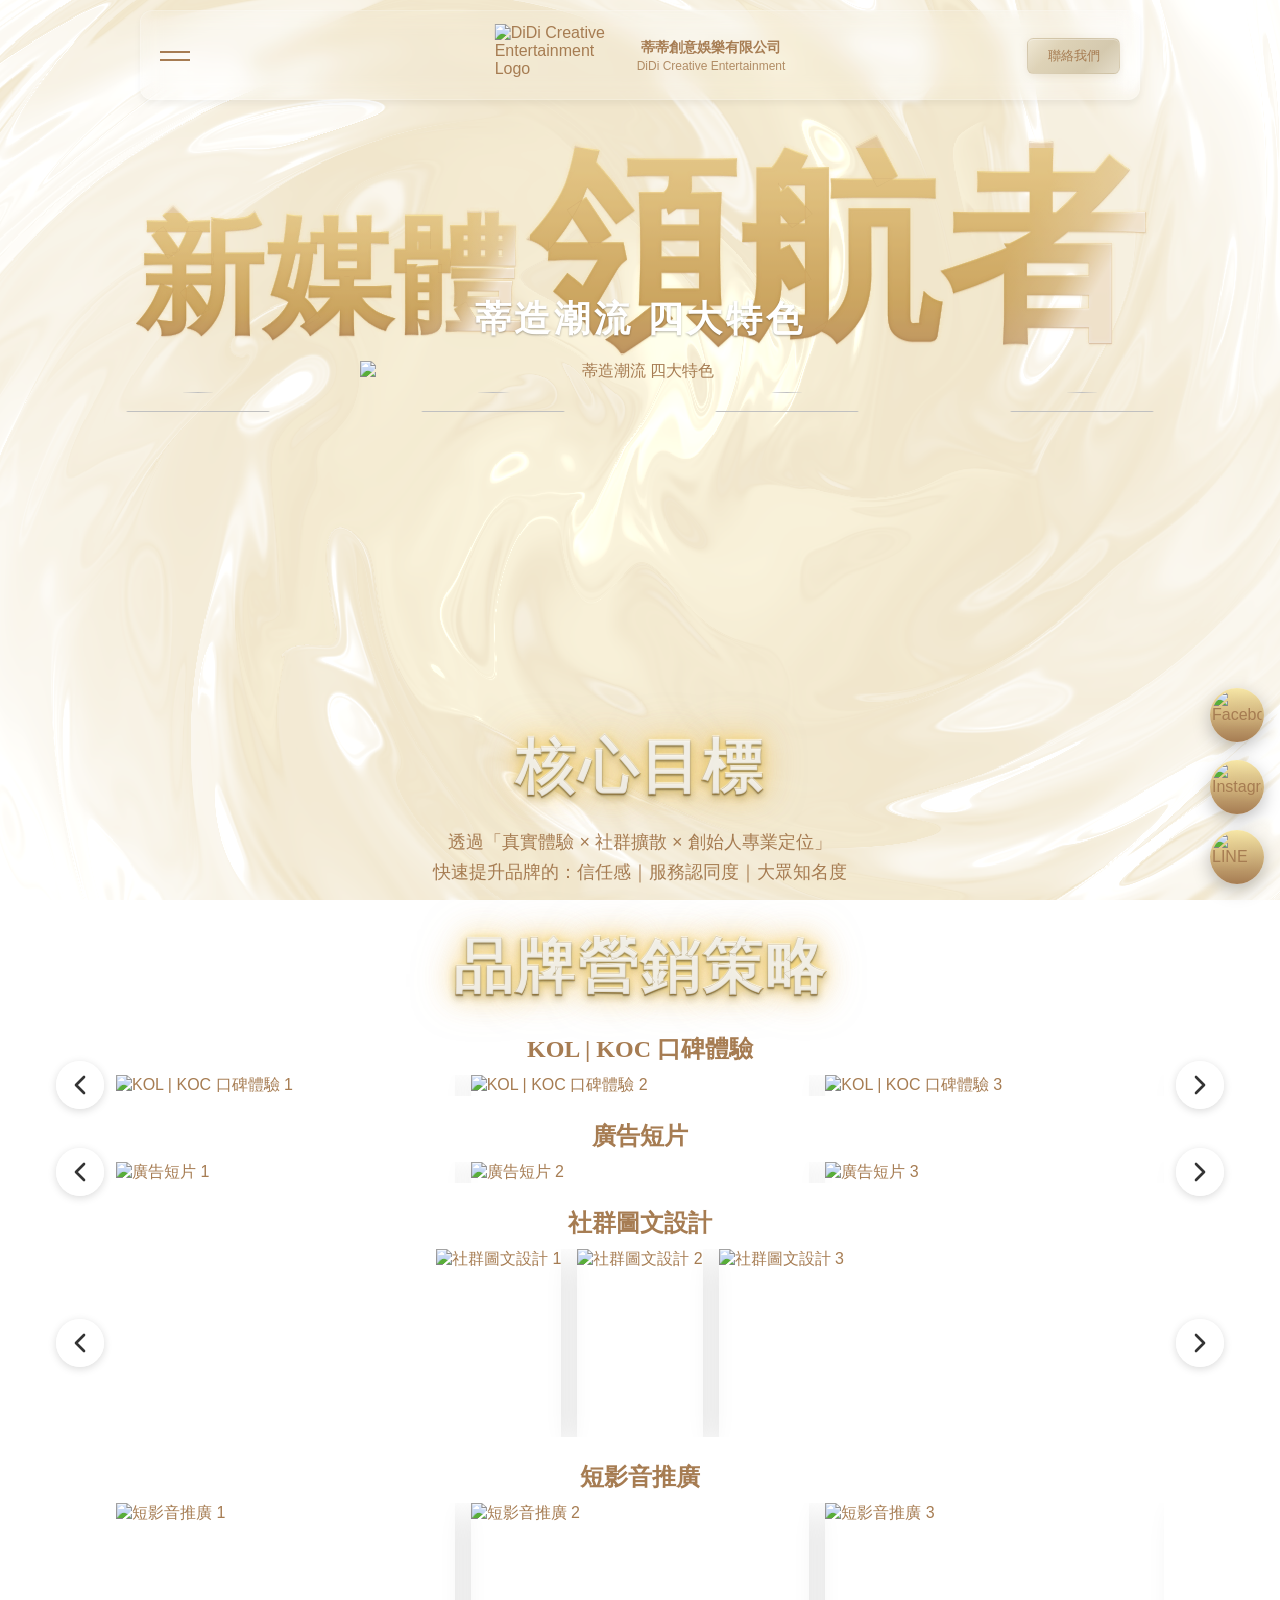
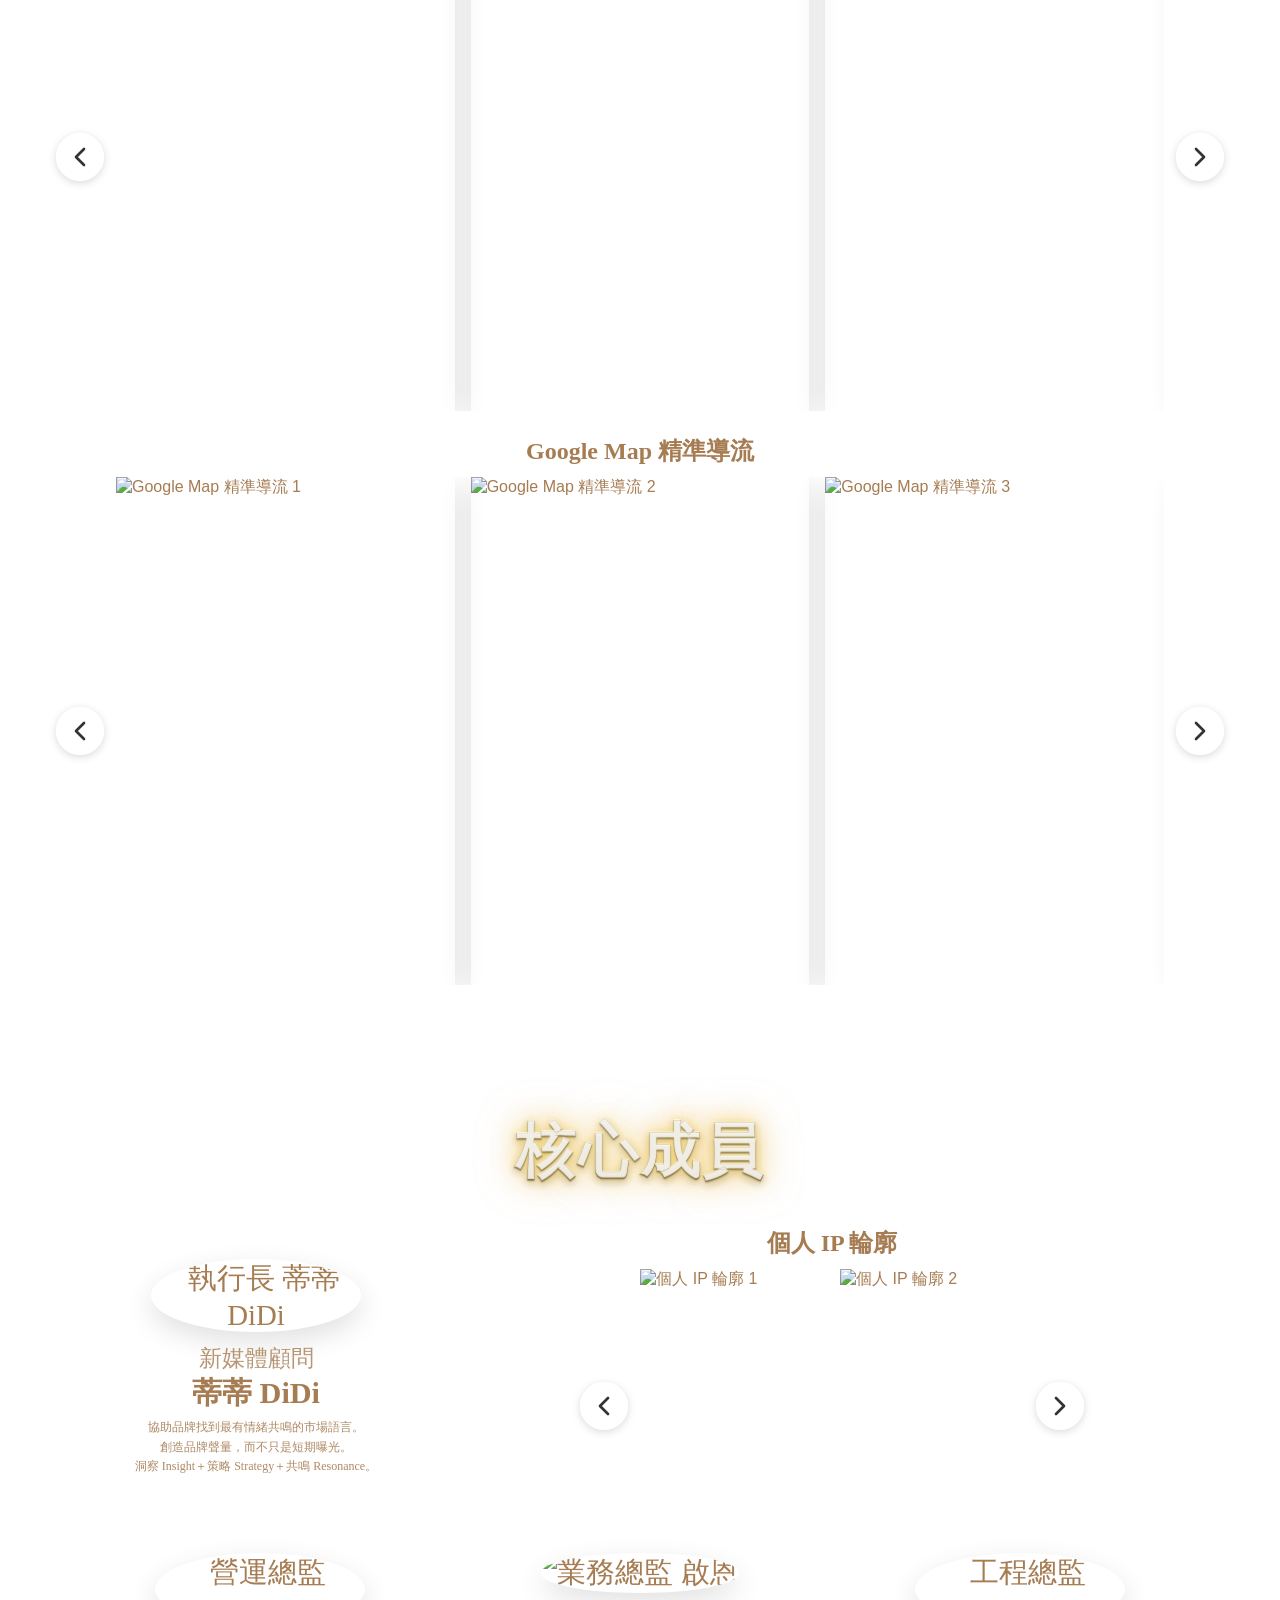
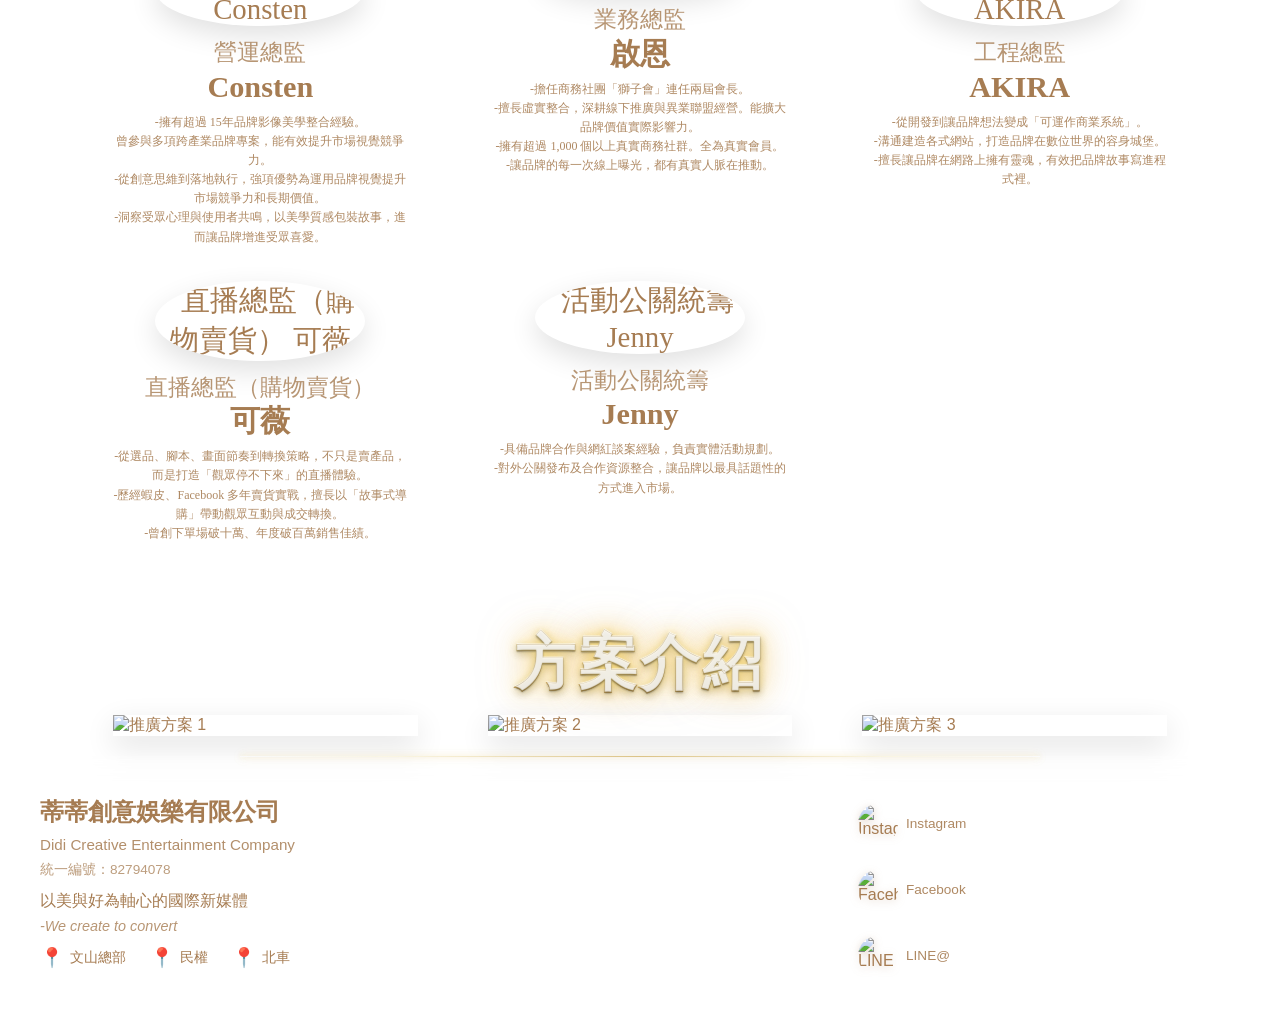
==== index.html @ 4ef6c632 "Add files via upload" ====
<!DOCTYPE html>
<html lang="zh-Hant">
<head>
    <meta charset="utf-8" />
    <meta name="viewport" content="width=device-width, initial-scale=1" />
    <title>DiDi Creative Entertainment</title>
    <meta name="description" content="新媒體領航者｜真實體驗 × 社群擴散 × 創始人專業定位。快速提升品牌信任感、服務認同度、大眾知名度。">
    <link rel="icon" href="assets/images/logo.png">
    <link rel="stylesheet" href="css/style.css" />
    <!-- GSAP 動畫庫 -->
    <script src="https://cdnjs.cloudflare.com/ajax/libs/gsap/3.12.5/gsap.min.js"></script>
    <!-- OGL WebGL 庫 (打包版本 - 適合正式伺服器部署) -->
    <script src="js/lib/ogl/OGL-bundle.js"></script>
</head>
<body id="top">

    <!-- =========================
         Balatro 背景（WebGL）
    ========================== -->
    <div class="balatro-container" aria-hidden="true"></div>

    <!-- =========================
         CardNav 導覽列（新設計）
    ========================== -->
    <div class="card-nav-container">
        <nav id="cardNav" class="card-nav">
            <div class="card-nav-top">
                <div class="hamburger-menu" role="button" aria-label="開啟選單" tabindex="0">
                    <div class="hamburger-line"></div>
                    <div class="hamburger-line"></div>
                </div>

                <div class="logo-container">
                    <a href="#top" aria-label="首頁" class="logo-link">
                        <img src="assets/images/logo.png" alt="DiDi Creative Entertainment Logo" class="logo" />
                        <div class="brand-lines">
                            <span class="brand-zh">蒂蒂創意娛樂有限公司</span>
                            <span class="brand-en">DiDi Creative Entertainment</span>
                        </div>
                    </a>
                </div>

                <a href="https://lin.ee/vDsPj4P" target="_blank" rel="noopener" class="card-nav-cta-button">
                    聯絡我們
                </a>
            </div>

            <div class="menu-wrap">
                <nav class="menu flowing-menu" aria-hidden="true">
                    <div class="menu__item" data-menu-item>
                        <a class="menu__item-link" href="#brand-strategy" data-menu-link data-menu-text="品牌營銷策略" data-menu-image="assets/images/kol-001-t.png">品牌營銷策略</a>
                        <div class="marquee" data-marquee>
                            <div class="marquee__inner-wrap" data-marquee-inner>
                                <div class="marquee__inner" aria-hidden="true"></div>
                            </div>
                        </div>
                    </div>
                    <div class="menu__item" data-menu-item>
                        <a class="menu__item-link" href="#team" data-menu-link data-menu-text="核心成員" data-menu-image="assets/images/ceo.png">核心成員</a>
                        <div class="marquee" data-marquee>
                            <div class="marquee__inner-wrap" data-marquee-inner>
                                <div class="marquee__inner" aria-hidden="true"></div>
                            </div>
                        </div>
                    </div>
                    <div class="menu__item" data-menu-item>
                        <a class="menu__item-link" href="#plans" data-menu-link data-menu-text="推廣方案" data-menu-image="assets/images/p1.png">推廣方案</a>
                        <div class="marquee" data-marquee>
                            <div class="marquee__inner-wrap" data-marquee-inner>
                                <div class="marquee__inner" aria-hidden="true"></div>
                            </div>
                        </div>
                    </div>
                </nav>
            </div>
        </nav>
    </div>

    <!-- 保留舊的 header 結構作為後備（隱藏） -->
    <header class="site-header" style="display: none;">
        <div class="nav-inner">
            <a class="brand" href="#top" aria-label="首頁">
                <img class="logo" src="assets/images/logo.png" alt="logo">
                <div class="brand-lines">
                    <span class="brand-zh">蒂蒂創意娛樂有限公司</span>
                    <span class="brand-en">DiDi Creative Entertainment</span>
                </div>
            </a>
        </div>
    </header>

    <main>
        <!-- =========================
             HERO 區（主標＋徽章＋泡泡）
        ========================== -->
        <section class="hero reveal">
            <h1 class="title">
                <span class="small shiny-text" data-text="新媒體">新媒體</span>
                <span class="big shiny-text" data-text="領航者">領航者</span>
            </h1>

            <div class="emblem">
                <img src="assets/images/icon-02.png" alt="蒂造潮流 四大特色" />
                <p class="emblem-text">蒂造潮流 四大特色</p>
            </div>

            <div class="bubbles" aria-hidden="true">
                <img src="assets/images/b1.png" alt="" class="bubble" />
                <img src="assets/images/b2.png" alt="" class="bubble" />
                <img src="assets/images/b3.png" alt="" class="bubble" />
                <img src="assets/images/b4.png" alt="" class="bubble" />
            </div>
        </section>

        <!-- =========================
             核心目標 + 執行案例
        ========================== -->
        <section id="goals" class="goals reveal">
            <h2 class="midtitle">核心目標</h2>
            <p class="lead">
                透過「真實體驗 × 社群擴散 × 創始人專業定位」<br>
                快速提升品牌的：信任感｜服務認同度｜大眾知名度
            </p>

            <h2 class="midtitle" id="brand-strategy">品牌營銷策略</h2>

            <section id="case-kol" class="case-block reveal">
                <h3 class="casetitle">KOL | KOC 口碑體驗</h3>
                <div class="carousel" data-cols-desktop="3" data-cols-mobile="2">
                    <button class="carousel-btn carousel-btn-prev" aria-label="上一張">
                        <svg width="24" height="24" viewBox="0 0 24 24" fill="none" xmlns="http://www.w3.org/2000/svg">
                            <path d="M15 18L9 12L15 6" stroke="currentColor" stroke-width="2" stroke-linecap="round" stroke-linejoin="round"/>
                        </svg>
                    </button>
                    <div class="track">
                        <a href="assets/images/kol-001-o.png" class="item" data-lightbox><img src="assets/images/kol-001-t.png" alt="KOL | KOC 口碑體驗 1" /></a>
                        <a href="assets/images/kol-002-o.png" class="item" data-lightbox><img src="assets/images/kol-002-t.png" alt="KOL | KOC 口碑體驗 2" /></a>
                        <a href="assets/images/kol-003-o.png" class="item" data-lightbox><img src="assets/images/kol-003-t.png" alt="KOL | KOC 口碑體驗 3" /></a>
                        <a href="assets/images/kol-004-o.png" class="item" data-lightbox><img src="assets/images/kol-004-t.png" alt="KOL | KOC 口碑體驗 4" /></a>
                    </div>
                    <button class="carousel-btn carousel-btn-next" aria-label="下一張">
                        <svg width="24" height="24" viewBox="0 0 24 24" fill="none" xmlns="http://www.w3.org/2000/svg">
                            <path d="M9 18L15 12L9 6" stroke="currentColor" stroke-width="2" stroke-linecap="round" stroke-linejoin="round"/>
                        </svg>
                    </button>
                </div>
            </section>

            <section id="case-film" class="case-block reveal">
                <h3 class="casetitle">廣告短片</h3>
                <div class="carousel" data-cols-desktop="3" data-cols-mobile="2">
                    <button class="carousel-btn carousel-btn-prev" aria-label="上一張">
                        <svg width="24" height="24" viewBox="0 0 24 24" fill="none" xmlns="http://www.w3.org/2000/svg">
                            <path d="M15 18L9 12L15 6" stroke="currentColor" stroke-width="2" stroke-linecap="round" stroke-linejoin="round"/>
                        </svg>
                    </button>
                    <div class="track">
                        <a href="assets/images/film-001-o.png" class="item" data-lightbox><img src="assets/images/film-001-t.png" alt="廣告短片 1" /></a>
                        <a href="assets/images/film-002-o.png" class="item" data-lightbox><img src="assets/images/film-002-t.png" alt="廣告短片 2" /></a>
                        <a href="assets/images/film-003-o.png" class="item" data-lightbox><img src="assets/images/film-003-t.png" alt="廣告短片 3" /></a>
                        <a href="assets/images/film-004-o.png" class="item" data-lightbox><img src="assets/images/film-004-t.png" alt="廣告短片 4" /></a>
                        <a href="assets/images/film-005-o.png" class="item" data-lightbox><img src="assets/images/film-005-t.png" alt="廣告短片 5" /></a>
                        <a href="assets/images/film-006-o.png" class="item" data-lightbox><img src="assets/images/film-006-t.png" alt="廣告短片 6" /></a>
                    </div>
                    <button class="carousel-btn carousel-btn-next" aria-label="下一張">
                        <svg width="24" height="24" viewBox="0 0 24 24" fill="none" xmlns="http://www.w3.org/2000/svg">
                            <path d="M9 18L15 12L9 6" stroke="currentColor" stroke-width="2" stroke-linecap="round" stroke-linejoin="round"/>
                        </svg>
                    </button>
                </div>
            </section>

            <section id="case-design" class="case-block reveal" data-case-type="design">
                <h3 class="casetitle">社群圖文設計</h3>
                <div class="carousel" data-cols-desktop="3" data-cols-mobile="2">
                    <button class="carousel-btn carousel-btn-prev" aria-label="上一張">
                        <svg width="24" height="24" viewBox="0 0 24 24" fill="none" xmlns="http://www.w3.org/2000/svg">
                            <path d="M15 18L9 12L15 6" stroke="currentColor" stroke-width="2" stroke-linecap="round" stroke-linejoin="round"/>
                        </svg>
                    </button>
                    <div class="track">
                        <a href="assets/images/design-001-o.png" class="item" data-lightbox><img src="assets/images/design-001-t.png" alt="社群圖文設計 1" /></a>
                        <a href="assets/images/design-002-o.png" class="item" data-lightbox><img src="assets/images/design-002-t.png" alt="社群圖文設計 2" /></a>
                        <a href="assets/images/design-003-o.png" class="item" data-lightbox><img src="assets/images/design-003-t.png" alt="社群圖文設計 3" /></a>
                    </div>
                    <button class="carousel-btn carousel-btn-next" aria-label="下一張">
                        <svg width="24" height="24" viewBox="0 0 24 24" fill="none" xmlns="http://www.w3.org/2000/svg">
                            <path d="M9 18L15 12L9 6" stroke="currentColor" stroke-width="2" stroke-linecap="round" stroke-linejoin="round"/>
                        </svg>
                    </button>
                </div>
            </section>

            <section id="case-short" class="case-block reveal">
                <h3 class="casetitle">短影音推廣</h3>
                <div class="carousel" data-cols-desktop="3" data-cols-mobile="2">
                    <button class="carousel-btn carousel-btn-prev" aria-label="上一張">
                        <svg width="24" height="24" viewBox="0 0 24 24" fill="none" xmlns="http://www.w3.org/2000/svg">
                            <path d="M15 18L9 12L15 6" stroke="currentColor" stroke-width="2" stroke-linecap="round" stroke-linejoin="round"/>
                        </svg>
                    </button>
                    <div class="track">
                        <a href="assets/images/short-001-o.png" class="item" data-lightbox><img src="assets/images/short-001-t.png" alt="短影音推廣 1" /></a>
                        <a href="assets/images/short-002-o.png" class="item" data-lightbox><img src="assets/images/short-002-t.png" alt="短影音推廣 2" /></a>
                        <a href="assets/images/short-003-o.png" class="item" data-lightbox><img src="assets/images/short-003-t.png" alt="短影音推廣 3" /></a>
                        <a href="assets/images/short-004-o.png" class="item" data-lightbox><img src="assets/images/short-004-t.png" alt="短影音推廣 4" /></a>
                        <a href="assets/images/short-005-o.png" class="item" data-lightbox><img src="assets/images/short-005-t.png" alt="短影音推廣 5" /></a>
                    </div>
                    <button class="carousel-btn carousel-btn-next" aria-label="下一張">
                        <svg width="24" height="24" viewBox="0 0 24 24" fill="none" xmlns="http://www.w3.org/2000/svg">
                            <path d="M9 18L15 12L9 6" stroke="currentColor" stroke-width="2" stroke-linecap="round" stroke-linejoin="round"/>
                        </svg>
                    </button>
                </div>
            </section>

            <section id="case-gmap" class="case-block reveal">
                <h3 class="casetitle">Google Map 精準導流</h3>
                <div class="carousel" data-cols-desktop="3" data-cols-mobile="2">
                    <button class="carousel-btn carousel-btn-prev" aria-label="上一張">
                        <svg width="24" height="24" viewBox="0 0 24 24" fill="none" xmlns="http://www.w3.org/2000/svg">
                            <path d="M15 18L9 12L15 6" stroke="currentColor" stroke-width="2" stroke-linecap="round" stroke-linejoin="round"/>
                        </svg>
                    </button>
                    <div class="track">
                        <a href="assets/images/gmap-001-o.png" class="item" data-lightbox><img src="assets/images/gmap-001-t.png" alt="Google Map 精準導流 1" /></a>
                        <a href="assets/images/gmap-002-o.png" class="item" data-lightbox><img src="assets/images/gmap-002-t.png" alt="Google Map 精準導流 2" /></a>
                        <a href="assets/images/gmap-003-o.png" class="item" data-lightbox><img src="assets/images/gmap-003-t.png" alt="Google Map 精準導流 3" /></a>
                        <a href="assets/images/gmap-004-o.png" class="item" data-lightbox><img src="assets/images/gmap-004-t.png" alt="Google Map 精準導流 4" /></a>
                    </div>
                    <button class="carousel-btn carousel-btn-next" aria-label="下一張">
                        <svg width="24" height="24" viewBox="0 0 24 24" fill="none" xmlns="http://www.w3.org/2000/svg">
                            <path d="M9 18L15 12L9 6" stroke="currentColor" stroke-width="2" stroke-linecap="round" stroke-linejoin="round"/>
                        </svg>
                    </button>
                </div>
            </section>

            <section id="case-plus" class="case-block reveal">
                <h3 class="casetitle">加值服務</h3>
                <div class="carousel" data-cols-desktop="3" data-cols-mobile="2">
                    <button class="carousel-btn carousel-btn-prev" aria-label="上一張">
                        <svg width="24" height="24" viewBox="0 0 24 24" fill="none" xmlns="http://www.w3.org/2000/svg">
                            <path d="M15 18L9 12L15 6" stroke="currentColor" stroke-width="2" stroke-linecap="round" stroke-linejoin="round"/>
                        </svg>
                    </button>
                    <div class="track">
                        <a href="assets/images/plus-001-o.png" class="item" data-lightbox><img src="assets/images/plus-001-t.png" alt="加值服務 1" /></a>
                        <a href="assets/images/plus-002-o.png" class="item" data-lightbox><img src="assets/images/plus-002-t.png" alt="加值服務 2" /></a>
                        <a href="assets/images/plus-003-o.png" class="item" data-lightbox><img src="assets/images/plus-003-t.png" alt="加值服務 3" /></a>
                        <a href="assets/images/plus-004-o.png" class="item" data-lightbox><img src="assets/images/plus-004-t.png" alt="加值服務 4" /></a>
                        <a href="assets/images/plus-005-o.png" class="item" data-lightbox><img src="assets/images/plus-005-t.png" alt="加值服務 5" /></a>
                    </div>
                    <button class="carousel-btn carousel-btn-next" aria-label="下一張">
                        <svg width="24" height="24" viewBox="0 0 24 24" fill="none" xmlns="http://www.w3.org/2000/svg">
                            <path d="M9 18L15 12L9 6" stroke="currentColor" stroke-width="2" stroke-linecap="round" stroke-linejoin="round"/>
                        </svg>
                    </button>
                </div>
            </section>
        </section>

        <!-- =========================
             團隊介紹（CEO + 個人IP + 成員）
             可調整：頭像大小、清單布局、成員圖片大小與行數
        ========================== -->
        <section id="team" class="team reveal">
            <h2 class="midtitle">核心成員</h2>

            <!-- 第一排：CEO + 個人 IP 輪廓 -->
            <div class="team-first-row reveal">
                <!-- CEO 卡片（第一排最左邊，與成員對齊） -->
                <figure class="member member-ceo">
                    <img src="assets/images/ceo.png" alt="執行長 蒂蒂 DiDi" />
                    <figcaption>
                        <div>新媒體顧問</div>
                        <strong>蒂蒂 DiDi</strong>
                        <p class="member-desc">
                            協助品牌找到最有情緒共鳴的市場語言。<br>
                            創造品牌聲量，而不只是短期曝光。<br>
                            洞察 Insight＋策略 Strategy＋共鳴 Resonance。
                        </p>
                    </figcaption>
                </figure>

                <!-- 個人 IP 輪廓（左右按鈕輪播，一次顯示2張） -->
                <section class="case-block ip-carousel-block">
                    <h3 class="casetitle">個人 IP 輪廓</h3>
                    <div class="carousel" data-cols-desktop="2" data-cols-mobile="2">
                        <button class="carousel-btn carousel-btn-prev" aria-label="上一張">
                            <svg width="24" height="24" viewBox="0 0 24 24" fill="none" xmlns="http://www.w3.org/2000/svg">
                                <path d="M15 18L9 12L15 6" stroke="currentColor" stroke-width="2" stroke-linecap="round" stroke-linejoin="round"/>
                            </svg>
                        </button>
                        <div class="track">
                            <a href="assets/images/ip-001-o.png" class="item" data-lightbox><img src="assets/images/ip-001-t.png" alt="個人 IP 輪廓 1" /></a>
                            <a href="assets/images/ip-002-o.png" class="item" data-lightbox><img src="assets/images/ip-002-t.png" alt="個人 IP 輪廓 2" /></a>
                            <a href="assets/images/ip-003-o.png" class="item" data-lightbox><img src="assets/images/ip-003-t.png" alt="個人 IP 輪廓 3" /></a>
                        </div>
                        <button class="carousel-btn carousel-btn-next" aria-label="下一張">
                            <svg width="24" height="24" viewBox="0 0 24 24" fill="none" xmlns="http://www.w3.org/2000/svg">
                                <path d="M9 18L15 12L9 6" stroke="currentColor" stroke-width="2" stroke-linecap="round" stroke-linejoin="round"/>
                            </svg>
                        </button>
                    </div>
                </section>
            </div>

            <section class="members reveal">
                <div class="grid-members">
                    <figure class="member">
                        <img src="assets/images/m1.png" alt="營運總監 Consten" />
                        <figcaption>
                            <div>營運總監</div>
                            <strong>Consten</strong>
                            <p class="member-desc">
                                -擁有超過 15年品牌影像美學整合經驗。<br>
                                曾參與多項跨產業品牌專案，能有效提升市場視覺競爭力。<br>
                                -從創意思維到落地執行，強項優勢為運用品牌視覺提升市場競爭力和長期價值。<br>
                                -洞察受眾心理與使用者共鳴，以美學質感包裝故事，進而讓品牌增進受眾喜愛。
                            </p>
                        </figcaption>
                    </figure>
                    <figure class="member">
                        <img src="assets/images/m4.png" alt="業務總監 啟恩" />
                        <figcaption>
                            <div>業務總監</div>
                            <strong>啟恩</strong>
                            <p class="member-desc">
                                -擔任商務社團「獅子會」連任兩屆會長。<br>
                                -擅長虛實整合，深耕線下推廣與異業聯盟經營。能擴大品牌價值實際影響力。<br>
                                -擁有超過 1,000 個以上真實商務社群。全為真實會員。<br>
                                -讓品牌的每一次線上曝光，都有真實人脈在推動。
                            </p>
                        </figcaption>
                    </figure>
                    <figure class="member">
                        <img src="assets/images/m6.png" alt="工程總監 AKIRA" />
                        <figcaption>
                            <div>工程總監</div>
                            <strong>AKIRA</strong>
                            <p class="member-desc">
                                -從開發到讓品牌想法變成「可運作商業系統」。<br>
                                -溝通建造各式網站，打造品牌在數位世界的容身城堡。<br>
                                -擅長讓品牌在網路上擁有靈魂，有效把品牌故事寫進程式裡。
                            </p>
                        </figcaption>
                    </figure>
                    <figure class="member">
                        <img src="assets/images/m3.png" alt="直播總監（購物賣貨） 可薇" />
                        <figcaption>
                            <div>直播總監（購物賣貨）</div>
                            <strong>可薇</strong>
                            <p class="member-desc">
                                -從選品、腳本、畫面節奏到轉換策略，不只是賣產品，而是打造「觀眾停不下來」的直播體驗。<br>
                                -歷經蝦皮、Facebook 多年賣貨實戰，擅長以「故事式導購」帶動觀眾互動與成交轉換。<br>
                                -曾創下單場破十萬、年度破百萬銷售佳績。
                            </p>
                        </figcaption>
                    </figure>
                    <figure class="member">
                        <img src="assets/images/m5.png" alt="活動公關統籌 Jenny" />
                        <figcaption>
                            <div>活動公關統籌</div>
                            <strong>Jenny</strong>
                            <p class="member-desc">
                                -具備品牌合作與網紅談案經驗，負責實體活動規劃。<br>
                                -對外公關發布及合作資源整合，讓品牌以最具話題性的方式進入市場。
                            </p>
                        </figcaption>
                    </figure>
                </div>
            </section>
        </section>

        <!-- =========================
             方案介紹
        ========================== -->
        <section id="plans" class="plans reveal">
            <h2 class="midtitle">方案介紹</h2>
            <div class="plans-wrap">
                <img src="assets/images/p1.png" alt="推廣方案 1" />
                <img src="assets/images/p2.png" alt="推廣方案 2" />
                <img src="assets/images/p3.png" alt="推廣方案 3" />
            </div>
        </section>

        <!-- =========================
             聯絡我們
        ========================== -->
        <section id="contact" class="contact reveal" aria-label="聯絡我們">
            <h2 class="sr-only">聯絡我們</h2>
        </section>
    </main>

    <!-- =========================
         頁尾（Footer）
    ========================== -->
    <footer class="site-footer">
        <div class="footer-content">
            <div class="footer-brand">
                <h3 class="footer-company-zh">蒂蒂創意娛樂有限公司</h3>
                <p class="footer-company-en">Didi Creative Entertainment Company</p>
                <p class="footer-tax-id">統一編號：82794078</p>
                <p class="footer-tagline">以美與好為軸心的國際新媒體</p>
                <p class="footer-slogan">-We create to convert</p>
                
                <div class="footer-locations">
                    <div class="location-item">
                        <span class="location-icon">📍</span>
                        <span class="location-name">文山總部</span>
                    </div>
                    <div class="location-item">
                        <span class="location-icon">📍</span>
                        <span class="location-name">民權</span>
                    </div>
                    <div class="location-item">
                        <span class="location-icon">📍</span>
                        <span class="location-name">北車</span>
                    </div>
                </div>
            </div>

            <div class="footer-social">
                <a href="https://www.instagram.com/onebaby6688/" target="_blank" rel="noopener noreferrer" class="social-link" aria-label="Instagram">
                    <img src="assets/images/ig.png" alt="Instagram" />
                    <span>Instagram</span>
                </a>
                <a href="#" target="_blank" rel="noopener noreferrer" class="social-link" aria-label="Facebook">
                    <img src="assets/images/fb.png" alt="Facebook" />
                    <span>Facebook</span>
                </a>
                <a href="https://lin.ee/vDsPj4P" target="_blank" rel="noopener noreferrer" class="social-link" aria-label="LINE">
                    <img src="assets/images/line.png" alt="LINE" />
                    <span>LINE@</span>
                </a>
            </div>
        </div>
    </footer>

    <!-- =========================
         浮動按鈕（FB、IG、LINE）
    ========================== -->
    <a class="fab fab-fb" href="#" target="_blank" rel="noopener noreferrer" aria-label="開啟 Facebook">
        <img src="assets/images/fb.png" alt="Facebook" />
    </a>
    <a class="fab fab-ig" href="https://www.instagram.com/onebaby6688/" target="_blank" rel="noopener noreferrer" aria-label="開啟 Instagram">
        <img src="assets/images/ig.png" alt="Instagram" />
    </a>
    <a class="fab fab-line" href="https://lin.ee/vDsPj4P" target="_blank" rel="noopener noreferrer" aria-label="開啟 LINE 客服">
        <img src="assets/images/line.png" alt="LINE" />
    </a>

    <!-- =========================
         燈箱（Lightbox）
    ========================== -->
    <div id="lightbox" class="lightbox" aria-hidden="true" role="dialog" aria-modal="true" aria-label="圖片檢視器">
        <button type="button" class="lb-close" aria-label="關閉燈箱"></button>
        <img class="lb-img" alt="" />
    </div>

    <script src="js/balatro-background.js"></script>
    <script src="js/card-nav.js"></script>
    <script src="js/script.js"></script>
</body>
</html>
---- css/style.css ----
/* =========================
   字體（A / B，TTF）
   可調整：只需替換 /assets/fonts/A.ttf、B.ttf
========================= */
@font-face {
    font-family: 'A';
    src: url('../assets/fonts/A.ttf') format('truetype');
    font-weight: 400;
    font-style: normal;
    font-display: swap;
}
@font-face {
    font-family: 'B';
    src: url('../assets/fonts/B.ttf') format('truetype');
    font-weight: 700;
    font-style: normal;
    font-display: swap;
}

/* =========================
   全域變數（大小 / 距離 / 光暈）
   可調整：金色系、主標字級、中標題字級、分隔 icon 距離
========================= */
:root{
    --gold1: #f7e7a7;
    --gold2: #d4b56a;
    --bronze: #a67c52;
    --text: #2b2217;

    --glow-weak: 0 0 6px rgba(255,215,120,.85), 0 0 16px rgba(255,200,120,.55);
    --glow-strong: 0 0 10px rgba(255,240,160,1), 0 0 30px rgba(255,210,140,.95), 0 0 60px rgba(255,210,120,.7);

    --max: 1200px;
    --nav-gap: 28px;         /* 導覽項目間距（桌機） */
    --sep-top-gap: 4px;      /* navbar 與分隔 icon 的距離 */

    --hero-small-size: clamp(30px, 20vw, 128px);  /* HERO 小字：新媒體 */
    --hero-big-size: calc(var(--hero-small-size) * 1.6); /* HERO 大字：領航者 */
    --hero-anim: 2s;       /* HERO 飛入動畫時間 */

    --bubble-max: 280px;     /* 泡泡圖最大寬度 */
    --midtitle-size: clamp(42px, 6.2vw, 60px); /* 中標題字級 */

    --star-gap: 6px;         /* CEO 星形與文字距離 */
    --mb-menu-maxh: 50vh;    /* 手機選單最大高度（不滿版） */
}

/* =========================
   全局 / 背景
   可調整：背景圖（手機/桌機）
========================= */
* { box-sizing: border-box; }
html, body { height: 100%; scroll-behavior: smooth; }
body{
    margin: 0;
    color: var(--bronze);
    font-family: 'A', sans-serif;
    position: relative;
    background: #ffffff; /* 白色背景 */
}

/* Balatro 背景容器 */
.balatro-container {
    position: fixed;
    inset: 0;
    width: 100vw;
    height: 100vh;
    top: 0;
    left: 0;
    z-index: -1;
    overflow: hidden;
    pointer-events: none;
}

.balatro-container canvas {
    position: absolute !important;
    top: 0 !important;
    left: 0 !important;
    display: block !important;
    width: 100vw !important;
    height: 100vh !important;
    margin: 0 !important;
    padding: 0 !important;
    object-fit: cover;
    /* 霧化效果：降低不透明度，讓背景更淡，白底金色 */
    opacity: 0.4;
    /* 平滑渲染設定 */
    image-rendering: auto;
    image-rendering: smooth;
    -ms-interpolation-mode: bicubic;
}

/* 如果 Balatro 載入失敗，顯示備用背景 */
@supports not (background: url('')) {
    body {
    background: #fff url('../assets/images/bg-m.png') center/cover fixed no-repeat;
}
@media (min-width: 900px){
        body { background-image: url('../assets/images/bg-t.png'); }
    }
}
a{ color: inherit; text-decoration: none; } /* 取消預設藍色 */
.sr-only{
    position: absolute; width: 1px; height: 1px; margin: -1px; padding: 0;
    overflow: hidden; clip: rect(0,0,0,0); border: 0;
}

/* =========================
   CardNav 導覽列（新設計）
========================= */
.card-nav-container {
    position: absolute;
    top: 0; /* 先設為 0 */
    left: 50%;
    transform: translate(-50%, 20px); /* 往下移動，手機版 */
    width: 92%;
    max-width: 1000px; /* 增加寬度 */
    z-index: 99;
    box-sizing: border-box;
}

@media (min-width: 769px) {
    .card-nav-container {
        transform: translate(-50%, 30px); /* 往下移動，電腦版 */
    }
}

.card-nav {
    display: block;
    height: auto;
    min-height: 90px; /* 增加高度以容納 logo 和文字，避免被切 */
    padding: 0;
    background-color: rgba(255, 255, 255, 0.1); /* 透明背景 */
    backdrop-filter: blur(10px); /* 毛玻璃效果 */
    -webkit-backdrop-filter: blur(10px);
    border: 0.5px solid rgba(255, 255, 255, 0.2);
    border-radius: 0.75rem;
    box-shadow: 0 4px 6px rgba(0, 0, 0, 0.05);
    position: relative;
    overflow: visible; /* 改為 visible，避免文字被切 */
    will-change: height;
    max-height: 95vh; /* 確保不會超出視窗 */
}

.card-nav-top {
    position: absolute;
    top: 0;
    left: 0;
    right: 0;
    min-height: 90px; /* 增加高度，給品牌文字更多空間 */
    display: flex;
    align-items: center;
    justify-content: space-between;
    padding: 1rem 1.2rem; /* 增加 padding */
    z-index: 2;
}

.card-nav-container .hamburger-menu {
    height: 100%;
    display: flex;
    flex-direction: column;
    align-items: center;
    justify-content: center;
    cursor: pointer;
    gap: 6px;
    background: transparent;
    border: 0;
    padding: 0;
    outline: none;
    color: var(--bronze);
}

.card-nav-container .hamburger-menu:hover .hamburger-line {
    opacity: 0.75;
}

.card-nav-container .hamburger-line {
    width: 30px;
    height: 2px;
    background-color: currentColor;
    transition: transform 0.25s ease, opacity 0.2s ease, margin 0.3s ease;
    transform-origin: 50% 50%;
}

.card-nav-container .hamburger-menu.open .hamburger-line:first-child {
    transform: translateY(4px) rotate(45deg);
}

.card-nav-container .hamburger-menu.open .hamburger-line:last-child {
    transform: translateY(-4px) rotate(-45deg);
}

.card-nav-container .logo-container {
    display: flex;
    align-items: center;
    position: absolute;
    left: 50%;
    top: 50%;
    transform: translate(-50%, -50%);
    width: auto;
}

.card-nav-container .logo-link {
    display: flex;
    flex-direction: row; /* 改為水平排列 */
    align-items: center;
    gap: 14px; /* logo和文字之間的間距 */
    text-decoration: none;
    color: inherit;
    padding: 4px 0;
}

.card-nav-container .logo {
    height: 64px; /* 更大的 logo */
    width: auto;
    object-fit: contain;
    flex-shrink: 0;
}

.card-nav-container .brand-lines {
    display: flex;
    flex-direction: column;
    align-items: center; /* 居中對齊 */
    line-height: 1.3;
    gap: 3px;
    justify-content: center;
    text-align: center; /* 文字居中 */
}

.card-nav-container .brand-lines .brand-zh {
    font-size: 14px;
    font-weight: 700;
    color: var(--bronze);
    white-space: nowrap;
    line-height: 1.2;
}

.card-nav-container .brand-lines .brand-en {
    font-size: 12px;
    font-weight: 400;
    color: var(--bronze);
    opacity: 0.85;
    white-space: nowrap;
    line-height: 1.2;
}

.card-nav-cta-button {
    background: linear-gradient(135deg, 
        rgba(238, 230, 210, 0.95) 0%, 
        rgba(220, 208, 180, 0.95) 30%,
        rgba(210, 198, 170, 0.95) 70%,
        rgba(228, 220, 200, 0.95) 100%);
    color: var(--bronze);
    border: 1px solid rgba(200, 185, 155, 0.4);
    border-radius: calc(0.75rem - 0.35rem);
    padding: 0.5rem 1.2rem;
    height: auto;
    font-weight: 500;
    cursor: pointer;
    transition: all 0.3s ease;
    display: flex;
    align-items: center;
    text-decoration: none;
    font-family: inherit;
    font-size: 13px;
    backdrop-filter: blur(10px);
    -webkit-backdrop-filter: blur(10px);
    box-shadow: 
        0 2px 8px rgba(180, 160, 120, 0.2),
        inset 0 1px 0 rgba(255, 255, 255, 0.3);
}

.card-nav-cta-button:hover {
    background: linear-gradient(135deg, 
        rgba(248, 240, 220, 0.98) 0%, 
        rgba(230, 218, 190, 0.98) 30%,
        rgba(220, 208, 180, 0.98) 70%,
        rgba(238, 230, 210, 0.98) 100%);
    box-shadow: 
        0 4px 12px rgba(180, 160, 120, 0.3),
        inset 0 1px 0 rgba(255, 255, 255, 0.4);
}

/* =========================
   FlowingMenu 樣式
========================= */
.menu-wrap {
    width: 100%;
    height: calc(100% - 90px);
    overflow: visible;
    position: absolute;
    left: 0;
    right: 0;
    top: 90px;
    bottom: 0;
    visibility: hidden;
    pointer-events: none;
    z-index: 1;
    /* 確保背景正確顯示 */
    background: transparent;
}

.card-nav.open .menu-wrap {
    visibility: visible;
    pointer-events: auto;
}

.menu.flowing-menu {
    display: flex;
    flex-direction: column;
    height: 100%;
    width: 100%;
    margin: 0;
    padding: 0;
    gap: 0;
    justify-content: flex-start;
    /* 確保背景正確顯示 */
    background: transparent;
}

.menu__item {
    flex: 1;
    position: relative;
    overflow: hidden;
    text-align: center;
    box-shadow: 0 -0.1px rgba(255, 255, 255, 0.03);
    background: transparent; /* 透明背景 */
    width: 100%;
    min-height: 0;
    margin: 0;
    padding: 0;
}

.menu__item-link {
    display: flex;
    align-items: center;
    justify-content: center;
    height: 100%;
    width: 100%;
    position: relative;
    cursor: pointer;
    text-transform: uppercase;
    text-decoration: none;
    white-space: nowrap;
    font-weight: 600;
    color: var(--bronze); /* 咖啡金色 */
    font-size: 3.5vh;
    line-height: 0.9;
    z-index: 3;
    pointer-events: auto;
    padding: 0;
    margin: 0;
    /* 預設無過渡，由 JavaScript 控制 */
    transition: none;
}

/* 移除 CSS hover 規則，完全由 JavaScript 控制 */
/* 這樣可以避免 CSS 和 JavaScript 之間的衝突 */

.menu__item-link:focus:not(:focus-visible) {
    color: var(--bronze); /* 咖啡金色 */
}

.marquee {
    position: absolute;
    top: 0;
    left: 0;
    overflow: hidden;
    width: 100%;
    height: 100%;
    pointer-events: none;
    background: transparent;
    transform: translate3d(0, 101%, 0);
    z-index: 5; /* 確保 marquee 顯示在文字上方 */
    opacity: 0; /* 預設透明 */
    visibility: hidden; /* 預設隱藏 */
}

.marquee__inner-wrap {
    height: 100%;
    width: 100%;
    display: flex;
    align-items: center;
    justify-content: flex-start;
    transform: translate3d(0, -101%, 0);
    overflow: hidden;
    position: relative;
}

.marquee__inner {
    display: flex;
    align-items: center;
    position: relative;
    height: 100%;
    width: max-content;
    will-change: transform;
    animation: marquee 15s linear infinite;
    animation-play-state: paused; /* 預設暫停，由 JavaScript 控制 */
    flex-shrink: 0;
    white-space: nowrap;
    gap: 0;
    /* 優化性能 */
    backface-visibility: hidden;
    -webkit-backface-visibility: hidden;
    /* 不要設置固定的 transform，讓 CSS 動畫來控制 translateX */
    /* GSAP 會通過 marquee__inner-wrap 控制 translateY，不會衝突 */
}

.marquee span {
    color: var(--bronze); /* 咖啡金色 */
    white-space: nowrap;
    text-transform: uppercase;
    font-weight: 600;
    font-size: 3.5vh;
    line-height: 0.9;
    padding: 0 2vw;
    flex-shrink: 0;
    display: inline-block;
    min-width: fit-content;
    margin: 0;
}

.marquee__img {
    width: 200px;
    height: 7vh;
    margin: 2em 2vw;
    padding: 1em 0;
    border-radius: 50px;
    background-size: cover;
    background-position: 50% 50%;
}

@keyframes marquee {
    0% {
        transform: translateX(0);
    }
    100% {
        transform: translateX(-50%);
    }
}

@media (max-width: 768px) {
    .card-nav-container {
        width: 90%;
        top: 1em;
    }

    .card-nav {
        min-height: 60px;
        /* 隱藏滾動條（如果有的話） */
        scrollbar-width: none; /* Firefox */
        -ms-overflow-style: none; /* IE、Edge */
    }
    
    /* 隱藏 card-nav 的滾動條（手機版） */
    .card-nav::-webkit-scrollbar {
        display: none;
        width: 0;
        height: 0;
        background: transparent;
    }

    .card-nav-top {
        padding: 0.5rem 1rem;
        justify-content: space-between;
        min-height: 60px;
    }

    .card-nav-container .hamburger-menu {
        order: 2;
        /* 確保點擊區域足夠大 */
        min-width: 44px;
        min-height: 44px;
        touch-action: manipulation; /* 優化觸控響應 */
    }

    .card-nav-container .logo-container {
        position: static;
        transform: none;
        order: 1;
        flex: 1;
        display: flex;
        justify-content: center;
    }

    .card-nav-container .logo-link {
        flex-direction: row;
        gap: 10px;
        align-items: center;
        /* 確保點擊區域足夠大 */
        min-height: 44px;
        touch-action: manipulation; /* 優化觸控響應 */
    }

    .card-nav-container .logo {
        height: 40px; /* 手機版也稍微大一點 */
    }

    .card-nav-container .brand-lines {
        flex-direction: column;
        align-items: flex-start;
        gap: 2px;
    }

    .card-nav-container .brand-lines .brand-zh {
        font-size: 11px;
        line-height: 1.2;
    }

    .card-nav-container .brand-lines .brand-en {
        font-size: 9px;
        line-height: 1.2;
    }

    .card-nav-cta-button {
        display: none;
    }

    .menu-wrap {
        top: 60px;
        height: calc(100% - 60px);
        max-height: calc(90vh - 60px);
        /* 確保選單可以正常滾動 */
        overflow-y: auto;
        -webkit-overflow-scrolling: touch; /* iOS 平滑滾動 */
        /* 隱藏滾動條 */
        scrollbar-width: none; /* Firefox */
        -ms-overflow-style: none; /* IE、Edge */
    }
    
    /* 隱藏 WebKit 瀏覽器的滾動條 */
    .menu-wrap::-webkit-scrollbar {
        display: none;
        width: 0;
        height: 0;
        background: transparent;
    }

    .menu__item-link {
        font-size: clamp(18px, 4vw, 24px);
        line-height: 1.2;
        padding: 4px 0; /* 減少 padding，讓間距更窄 */
        /* 手機版：確保點擊區域足夠大 */
        min-height: 44px;
        display: flex;
        align-items: center;
        justify-content: center;
        touch-action: manipulation; /* 優化觸控響應 */
        /* 手機版：咖啡金色文字 */
        color: var(--bronze) !important;
        /* 添加過渡效果，讓互動更流暢 */
        transition: transform 0.15s ease, opacity 0.15s ease, background-color 0.15s ease, color 0.15s ease;
        /* 確保可以點擊 */
        pointer-events: auto;
        cursor: pointer;
    }
    
    /* 手機版：添加觸控和懸停反饋 */
    @media (max-width: 768px) {
        .menu__item {
            transition: background-color 0.15s ease, transform 0.15s ease;
            /* 確保可以互動 */
            cursor: pointer;
            /* 優化觸控反饋 */
            -webkit-tap-highlight-color: rgba(166, 124, 82, 0.2);
        }
        
        /* 移除預設的觸控高亮，使用自訂樣式 */
        .menu__item-link {
            -webkit-tap-highlight-color: transparent;
        }
        
        /* 確保手機版文字正常顯示（不被隱藏） */
        .menu__item-link {
            color: var(--bronze) !important;
            opacity: 1 !important;
            visibility: visible !important;
        }
        
        .menu__item-link:active {
            transform: scale(0.95) !important;
            opacity: 0.8 !important;
            color: var(--gold2) !important; /* 點擊時變亮金色 */
            visibility: visible !important; /* 確保始終可見 */
        }
        
        /* 手機版懸停效果（適用於平板等設備） */
        .menu__item:hover,
        .menu__item.hovering {
            background-color: rgba(166, 124, 82, 0.2) !important; /* 咖啡金色半透明背景，更明顯 */
        }
        
        .menu__item:hover .menu__item-link,
        .menu__item.hovering .menu__item-link {
            transform: scale(0.97) !important;
            opacity: 0.9 !important;
            color: var(--gold2) !important; /* hover 時變亮金色 */
            visibility: visible !important; /* 確保始終可見 */
        }
        
        /* 確保觸控時有視覺反饋 */
        .menu__item:active,
        .menu__item.touching {
            background-color: rgba(166, 124, 82, 0.2) !important;
        }
        
        .menu__item:active .menu__item-link,
        .menu__item.touching .menu__item-link {
            transform: scale(0.95) !important;
            opacity: 0.85 !important;
            color: var(--gold2) !important;
            visibility: visible !important; /* 確保始終可見 */
        }
        
        /* 確保觸控反饋立即顯示（無延遲） */
        .menu__item.touching {
            background-color: rgba(166, 124, 82, 0.25) !important;
            transition: background-color 0.05s ease !important;
        }
        
        .menu__item.touching .menu__item-link {
            transform: scale(0.94) !important;
            transition: transform 0.05s ease, color 0.05s ease, opacity 0.05s ease !important;
            visibility: visible !important; /* 確保始終可見 */
        }
        
        /* 確保非觸控/非懸停狀態時文字正常顯示 */
        .menu__item:not(:hover):not(.touching):not(:active) .menu__item-link {
            color: var(--bronze) !important;
            opacity: 1 !important;
            visibility: visible !important;
            transform: none !important;
        }
    }

    /* 手機版：禁用 marquee 顯示 */
    .menu__item .marquee {
        display: none !important;
    }

    .marquee span {
        font-size: clamp(18px, 4vw, 24px);
        line-height: 1.2;
        padding: 0 3vw;
        color: var(--bronze); /* 咖啡金色 */
    }
    
    .menu__item {
        min-height: 50px; /* 縮小間距，讓選單更緊湊 */
        /* 確保點擊區域足夠大 */
        touch-action: manipulation; /* 優化觸控響應 */
        /* 手機版：透明背景 */
        background: transparent !important;
        /* 減少間距，讓選單更緊湊 */
        flex: 1;
    }

    .marquee__img {
        width: 150px;
        height: 5vh;
        margin: 1em 1vw;
    }
    
    .card-nav {
        max-height: 90vh;
        overflow-y: auto;
        -webkit-overflow-scrolling: touch; /* iOS 平滑滾動 */
        /* 隱藏滾動條 */
        scrollbar-width: none; /* Firefox */
        -ms-overflow-style: none; /* IE、Edge */
    }
    
    /* 隱藏 WebKit 瀏覽器的滾動條 */
    .card-nav::-webkit-scrollbar {
        display: none;
        width: 0;
        height: 0;
        background: transparent;
    }
}

/* =========================
   導覽列（Navbar）- 舊版（已隱藏）
   可調整：LOGO 寬度、選單間距、子選單背景
========================= */
.site-header{ 
    position: sticky; 
    top: 0; 
    z-index: 50; 
    background: transparent;
    transition: transform 0.3s ease-in-out;
}
.site-header.hide {
    transform: translateY(-100%);
}
.nav-inner{
    max-width: var(--max);
    margin: auto;
    display: flex;
    align-items: center;
    gap: 16px;
    padding: 10px 16px 8px;
}
.brand{ display: flex; align-items: center; gap: 12px; }
.logo{ width: 72px; aspect-ratio: 2/1; object-fit: contain; } /* LOGO 寬度 */
.brand-lines{ line-height: 1.1; font-size: 14px; }
.brand-lines span{ display: block; }
.brand-lines .brand-zh{ font-weight: 700; }

#navMenu{ margin-left: auto; }
.menu{
    margin: 0; padding: 0; list-style: none;
    display: flex; gap: var(--nav-gap);
    align-items: center; justify-content: flex-end;
}
.menu > li{ position: relative; }
.nav-link{ display: inline-block; padding: 6px 10px; font-weight: 700; }
.nav-link:hover{ text-shadow: var(--glow-weak); }

/* 子選單（桌機） */
.submenu{
    position: absolute; left: 0; top: calc(100% + 10px);
    min-width: 220px;
    background: #fffdf7ee;
    border: 1px solid #ecd9a8;
    border-radius: 12px;
    padding: 8px 6px;
    box-shadow: 0 14px 36px rgba(0,0,0,.14);
    display: none;
}
.submenu li a{ display: block; padding: 8px 12px; border-radius: 8px; }
.submenu li a:hover{
    background: linear-gradient(180deg, rgba(247,231,167,.35), rgba(166,124,82,.15));
    text-shadow: var(--glow-weak);
}

/* 手機選單 */
.hamburger{ display: none; margin-left: 10px; background: transparent; border: 0; cursor: pointer; padding: 8px; }
.hamburger span{
    width: 26px; height: 2px;
    background: linear-gradient(90deg, var(--gold1), var(--bronze));
    display: block; margin: 5px 0; transition: .25s;
}
.hamburger[aria-expanded="true"] span:nth-child(1){ transform: translateY(7px) rotate(45deg); }
.hamburger[aria-expanded="true"] span:nth-child(2){ opacity: 0; }
.hamburger[aria-expanded="true"] span:nth-child(3){ transform: translateY(-7px) rotate(-45deg); }

@media (max-width: 959.98px){
    .hamburger{ display:block; margin-left:auto; }
    #navMenu{ 
        position:fixed; 
        right:12px; top:56px; 
        display:none; 
    }
    #navMenu.open{ display:block; }

    .menu{
        flex-direction:column;
        gap:10px;
        text-align:left;
        margin:12px; /* ✅ 置中 */
        padding:16px 20px;
        width:70%;        /* ✅ 不再滿版，只比字稍寬 */
        background:#fffefc;
        border:1px solid rgba(210,180,110,0.3);
        border-radius:14px;
        box-shadow:0 8px 28px rgba(0,0,0,0.08);
        max-height:var(--mb-menu-maxh);
        overflow:auto;
    }

    .submenu{ 
        position:static; 
        display:none; 
        background:transparent; 
        border:0; 
        box-shadow:none; 
        padding:4px 0 0; 
    }
}
/* === 手機選單：從右側滑出 / 關閉滑回 +（可選）毛玻璃卡片 === */
@media (max-width: 959.98px){

    /* 容器：靠右固定，預設隱藏在畫面右外側 */
    #navMenu{
        position: fixed;
        right: 12px;
        top: 56px;
        transform: translateX(110%);   /* ✅ 先藏在右邊外 */
        opacity: 0;                     /* ✅ 淡出 */
        pointer-events: none;           /* 關閉時不可點 */
        transition:
            transform .32s cubic-bezier(.2,.8,.2,1),
            opacity   .32s ease;
        z-index: 60;
        max-width: 92vw;                /* 安全，避免太寬 */
    }
    #navMenu.open{
        transform: translateX(0);       /* ✅ 滑入 */
        opacity: 1;                     /* ✅ 淡入 */
        pointer-events: auto;
    }

    /* 卡片：白底金框靠右（非滿版） */
    #navMenu .menu{
        width: 78%;                     /* ✅ 比字稍寬，不滿版 */
        margin: 0 0 0 auto;             /* ✅ 靠右 */
        padding: 16px 20px;
        display: flex;
        flex-direction: column;
        gap: 10px;
        text-align: left;

        background: #fffefc;            /* 預設：實白底 */
        border: 1px solid rgba(210,180,110,.30);
        border-radius: 14px;
        box-shadow: 0 8px 28px rgba(0,0,0,.08);

        max-height: var(--mb-menu-maxh);
        overflow-y: auto;               /* 只允許垂直捲動 */
        overflow-x: hidden;             /* ✅ 不要出現水平捲軸 */
    }

    /* 子選單保留原本內嵌樣式 */
    #navMenu .submenu{
        position: static;
        display: none;
        background: transparent;
        border: 0;
        box-shadow: none;
        padding: 4px 0 0;
    }

    /* ——（可選）毛玻璃樣式——
       只要在 #navMenu 加上 .glass 就會啟用 */
    navMenu.glass .menu{
        background: rgba(255,255,255,.52);            /* 半透明白 */
        border-color: rgba(210,180,110,.35);
        backdrop-filter: blur(12px) saturate(1.15);
        -webkit-backdrop-filter: blur(12px) saturate(1.15);
        box-shadow: 0 10px 30px rgba(0,0,0,.12);
    }
}

/* Navbar 與 HERO 分隔 icon
   可調整：margin-top（越負越靠上） */
.separator{ 
    display: flex; 
    justify-content: center; 
    margin-top: 140px; /* 調整為 CardNav 下方（考慮新的導覽列高度和更接近上緣的位置） */
    margin-bottom: 40px;
    z-index: 1;
    position: relative;
    transform: translateY(-8px); /* 與 nav bar 同步向上移動，電腦版 */
}
.separator img{ width: min(900px, 80%); }

/* === 手機版調整分隔 icon 高度 === */
@media (max-width: 959.98px){
    .separator{
        margin-top: 100px;  /* 手機版調整位置 */
        margin-bottom: 30px;
        transform: translateY(-45px); /* 與 nav bar 同步向上移動，手機版 */
    }
}



/* =========================
   HERO 區（主標＋徽章＋泡泡）
   可調整：主標字級、徽章文字位置、泡泡大小與動態
========================= */
/* main 元素往下移動，確保不被 nav bar 遮住 */
main {
    transform: translateY(120px); /* 增加距離，避免被 nav bar 遮住 */
}

.hero{
    max-width: var(--max);
    margin: -20px auto 40px;
    padding: 16px;
    text-align: center;
    position: relative;
}
.title{
    display: flex; align-items: flex-end; justify-content: center;
    gap: 10px; line-height: 1;
}
.title .small, .title .big{ font-family: 'B'; } /* HERO 用 B 字體 */
.title .small:not(.shiny-text){
    font-size: var(--hero-small-size);
    background: linear-gradient(180deg, var(--gold1), var(--bronze));
    -webkit-background-clip: text; background-clip: text; color: transparent;
}
.title .big:not(.shiny-text){
    font-size: var(--hero-big-size);
    background: linear-gradient(180deg, var(--gold1) 10%, var(--bronze) 90%);
    -webkit-background-clip: text; background-clip: text; color: transparent;
    text-shadow: 0 0 10px rgba(255,220,120,.35);
    transform: translateY(12px);
}
/* shiny-text 保留原有字體大小和位置 */
.title .small.shiny-text{
    font-size: var(--hero-small-size);
}
.title .big.shiny-text{
    font-size: var(--hero-big-size);
    transform: translateY(12px);
}

/* =========================
   Shiny Text 特效 - 亮晶晶閃爍動畫
   基於提供的 React 組件示例優化
========================= */
.title .shiny-text {
    position: relative;
    display: inline-block;
    /* 基礎顏色 - 使用更精緻的漸層，更有質感 */
    background: linear-gradient(
        180deg,
        #f7e7a7 0%,
        #e8d18a 25%,
        #d4b56a 50%,
        #c19d4f 75%,
        #a67c52 100%
    );
    -webkit-background-clip: text;
    background-clip: text;
    color: transparent;
    /* 典雅的文字陰影和光暈效果 - 減少陰影讓字體更清晰 */
    text-shadow: 
        0 1px 1px rgba(166, 124, 82, 0.15),
        0 0 4px rgba(255, 220, 140, 0.2);
    /* 微妙的描邊效果 */
    -webkit-text-stroke: 0.2px rgba(166, 124, 82, 0.15);
    /* 動畫必須始終執行 - 頻率慢一點（5秒） */
    animation: shine-base 5s linear infinite;
    animation-play-state: running;
}

/* 使用偽元素實現高光掃過效果 */
.title .shiny-text::before {
    content: attr(data-text);
    position: absolute;
    top: 0;
    left: 0;
    width: 100%;
    height: 100%;
    /* 確保偽元素文字與原文字對齊 */
    display: inline-block;
    font-family: inherit;
    font-size: inherit;
    font-weight: inherit;
    line-height: inherit;
    /* 亮光掃過的漸層 */
    background: linear-gradient(
        120deg,
        transparent 0%,
        transparent 40%,
        rgba(255, 255, 255, 0.3) 45%,
        rgba(255, 255, 255, 0.95) 48%,
        rgba(255, 255, 255, 0.95) 52%,
        rgba(255, 255, 255, 0.3) 55%,
        transparent 60%,
        transparent 100%
    );
    background-size: 200% 100%;
    background-repeat: no-repeat;
    -webkit-background-clip: text;
    background-clip: text;
    color: transparent;
    /* 高光動畫 */
    animation: shine 5s linear infinite;
    will-change: background-position;
    animation-play-state: running;
    pointer-events: none;
    /* 確保文字對齊 */
    white-space: nowrap;
}

/* 「新媒體」- 亮光掃過效果 */
.title .small.shiny-text::before {
    animation: shine 5s linear infinite;
    animation-play-state: running;
}

/* 「領航者」- 亮光掃過效果（延遲 2.2 秒，讓高光從新媒體平滑過渡到領航者） */
.title .big.shiny-text::before {
    animation: shine 5s linear infinite 2.2s;
    animation-play-state: running;
}

/* 基礎動畫（保持文字可見） */
@keyframes shine-base {
    0%, 100% {
        opacity: 1;
    }
}

/* 光線掃過動畫 - 從右到左，使用更平滑的緩動效果 */
@keyframes shine {
    0% {
        background-position: 120% 50%;
    }
    50% {
        background-position: -20% 50%;
    }
    100% {
        background-position: -120% 50%;
    }
}

/* 可選：停用動畫 */
.title .shiny-text.disabled {
    animation: none !important;
}
/* HERO 飛入動畫（離開再進入會重播） */
.hero .title .small:not(.shiny-text), .hero .title .big:not(.shiny-text){ 
    opacity: 0; 
    transform: translateY(24px) scale(.98); 
}
/* shiny-text 動畫應該始終執行，不受 reveal 狀態影響 */
.hero .title .small.shiny-text, .hero .title .big.shiny-text{ 
    opacity: 0; 
    transform: translateY(24px) scale(.98);
    /* 動畫必須從一開始就執行！ */
    animation: shine 5s linear infinite;
    animation-play-state: running;
}
.hero .title .big.shiny-text {
    animation: shine 5s linear infinite 2.2s;
    animation-play-state: running;
}
.reveal.in .title .small:not(.shiny-text), .reveal.in .title .big:not(.shiny-text){
    opacity: 1; 
    transform: translateY(0) scale(1);
    transition: all var(--hero-anim) cubic-bezier(.19,1,.22,1);
}
.reveal.in .title .small.shiny-text{
    opacity: 1 !important; 
    transform: translateY(0) scale(1) !important;
    /* 只對 opacity 和 transform 做 transition，動畫不受影響 */
    transition: opacity var(--hero-anim) cubic-bezier(.19,1,.22,1), transform var(--hero-anim) cubic-bezier(.19,1,.22,1) !important;
    /* 動畫繼續執行，不能被覆蓋 */
    animation: shine 5s linear infinite !important;
    animation-play-state: running !important;
}
.reveal.in .title .big.shiny-text{
    opacity: 1 !important;
    transform: translateY(12px) scale(1) !important;
    /* 只對 opacity 和 transform 做 transition，動畫不受影響 */
    transition: opacity var(--hero-anim) cubic-bezier(.19,1,.22,1), transform var(--hero-anim) cubic-bezier(.19,1,.22,1) !important;
    /* 動畫繼續執行，不能被覆蓋 */
    animation: shine 5s linear infinite 2.2s !important;
    animation-play-state: running !important;
}

/* 徽章（「蒂造潮流 四大特色」） */
.emblem{ margin: 14px auto 8px; width: min(560px, 92%); position: relative; }
.emblem img{ width: 100%; display: block; }
.emblem .emblem-text{
    position: absolute; inset: auto 0 10% 0; /* 可調：10% 越小越往下 */
    text-align: center; color: #fff; font-weight: 700; letter-spacing: .1em;
    font-size: clamp(22px, 5vw, 36px);
    text-shadow: 0 1px 2px rgba(0,0,0,.3);
}

/* 泡泡（圓形與微動） */
.bubbles{
    margin-top: 10px; display: grid; grid-template-columns: repeat(4,1fr);
    gap: 10px; align-items: center; justify-items: center;
}
.bubble{
    width: 100%; max-width: var(--bubble-max); aspect-ratio: 1/1;
    border-radius: 50%; object-fit: cover;
    animation: bob 5.5s ease-in-out infinite alternate;
}
.bubble:nth-child(2){ animation-duration: 4.8s }
.bubble:nth-child(3){ animation-duration: 6.1s }
.bubble:nth-child(4){ animation-duration: 5.2s }
@keyframes bob{
    from{ transform: translateY(-4px) rotate(-.5deg); }
    to  { transform: translateY( 6px) rotate(.6deg); }
}
@media (max-width: 680px){
    .bubbles{ grid-template-columns: repeat(2,1fr); }
    .bubble{
        max-width: calc(var(--bubble-max) * 0.85); /* 手機版縮小 15% */
    }
}

/* =========================
   中標題（白金漸層＋金光）
   可調整：字級 --midtitle-size、陰影強度
========================= */
.midtitle{
    margin: 40px 0 10px;
    text-align: center;
    font-family: 'A';
    font-weight: 700;
    font-size: var(--midtitle-size);
    letter-spacing: .04em;

    /* 白金→亮金→銅金 漸層底色 */
    background: linear-gradient(
        180deg,
        #ffffff 0%,
        #f8f2d4 20%,
        #f4d984 45%,
        #d6a64c 70%,
        #8c6429 100%
    );
    -webkit-background-clip: text;
    background-clip: text;
    color: transparent;

    /* 立體金光與陰影 */
    text-shadow:
        0 -1px 1px rgba(255,255,255,.85),
        0  1px 2px rgba(0,0,0,.35),
        0  0 10px rgba(255,228,130,.85),
        0  0 26px rgba(255,205,90,.75),
        0  0 42px rgba(214,169,96,.55),
        0  3px 8px rgba(0,0,0,.35);

    /* 深金描邊（避免黑色過度跳色） */
    -webkit-text-stroke: 0.4px rgba(120,90,30,0.35);
}

/* 核心目標說明文字 */
.lead{
    text-align: center;
    font-size: 18px;          /* 可調整字級 */
    line-height: 1.7;         /* 可調整行高 */
    color: var(--bronze);     /* 咖啡金色 */
}

/* =========================
   輪播（Carousel）
   可調整：每列顯示數量、gap、箭頭大小與位置
========================= */
.case-block{ max-width: var(--max); margin: 24px auto; padding: 0 16px; }
/* 手機版：品牌營銷策略底下的輪播容器居中 */
@media (max-width: 980px) {
    .case-block {
        display: flex;
        flex-direction: column;
        align-items: center; /* 整個輪播容器居中 */
    }
    .case-block .carousel {
        width: 100%;
        max-width: 100%;
    }
}
.scroll-stack-scroller .case-block{ margin: 0 auto; }
.casetitle{ text-align: center; font-family: 'A'; font-size: 24px; margin: 24px 0 10px; color: var(--bronze); }

.carousel{ position: relative; padding: 0 60px; } /* 為按鈕留出空間 */
.carousel .track{
    display: grid; grid-auto-flow: column;
    grid-auto-columns: calc((100% - 16px*2)/3); /* 桌機一次 3 張（預設） */
    gap: 16px; overflow: hidden;
    scroll-behavior: smooth; scroll-snap-type: x mandatory;
    /* 隱藏水平滾動條 */
    scrollbar-width: none; /* Firefox */
    -ms-overflow-style: none; /* IE、Edge */
}
/* 個人 IP 輪廓：使用輪播，一次顯示 2 張，有左右按鈕，樣式與品牌營銷策略一致 */
#team .case-block.ip-carousel-block .carousel {
    position: relative;
    padding: 0 60px; /* 與品牌營銷策略一致，為按鈕留出空間 */
}
/* 手機版：與品牌營銷策略一致 */
@media (max-width: 980px) {
    #team .case-block.ip-carousel-block .carousel {
        padding-inline: 50px; /* 與品牌營銷策略一致 */
    }
}
#team .case-block.ip-carousel-block .carousel .track {
    display: grid;
    grid-auto-flow: column;
    grid-auto-columns: calc((100% - 16px) / 2); /* 一次顯示2張，減去gap */
    gap: 16px;
    overflow-x: auto;
    scroll-snap-type: x mandatory;
    scroll-behavior: smooth;
    -webkit-overflow-scrolling: touch;
    scrollbar-width: none; /* Firefox */
    -ms-overflow-style: none; /* IE、Edge */
}
#team .case-block.ip-carousel-block .carousel .track::-webkit-scrollbar {
    display: none; /* Chrome、Safari、Opera */
}
#team .case-block.ip-carousel-block .carousel .item {
    scroll-snap-align: start;
    box-shadow: none; /* 移除灰底 */
}
#team .case-block.ip-carousel-block .carousel img {
    width: 100%;
    max-width: 100%;
    margin: 0;
    box-shadow: none; /* 移除灰底 */
    display: block;
}
/* 確保按鈕顯示，樣式與品牌營銷策略一致 */
#team .case-block.ip-carousel-block .carousel-btn {
    display: flex !important;
}
.carousel .track::-webkit-scrollbar {
    display: none; /* Chrome、Safari、Opera */
}
/* 只有社群圖文設計（3個項目）置中顯示 - 僅電腦版 */
@media (min-width: 981px) {
    .case-block[data-case-type="design"] .carousel .track {
        justify-content: center;
        margin: 0 auto;
        max-width: fit-content;
    }
}
.carousel .item{
    scroll-snap-align: start; display: block; overflow: hidden;
    box-shadow: 0 8px 30px rgba(0,0,0,.12); /* 方形、不圓角 */
    position: relative; /* 確保邊框不會溢出 */
}
/* 個人 IP 輪廓：移除灰底，保留按鈕 */
#team .case-block.ip-carousel-block .item {
    box-shadow: none !important; /* 移除灰底 */
}
.carousel img{ width: 100%; display: block; }

/* 社群圖文設計、短影音推廣、Google Map 精準導流、個人 IP 輪廓 - 320*480 尺寸 */
#case-design .carousel img,
#case-short .carousel img,
#case-gmap .carousel img,
#team .case-block .carousel img {
    width: 100%;
    aspect-ratio: 2/3; /* 320:480 = 2:3 */
    object-fit: cover;
    display: block;
}

/* 箭頭（預設桌機） */
.carousel .nav,
.carousel-btn{
    position: absolute; top: 50%; transform: translateY(-50%);
    background: rgba(255, 255, 255, 0.9);
    border: 0; 
    cursor: pointer; 
    padding: 8px;
    border-radius: 50%;
    z-index: 2;
    display: flex;
    align-items: center;
    justify-content: center;
    color: #333;
    transition: opacity 0.3s, background 0.3s;
    box-shadow: 0 2px 8px rgba(0,0,0,0.15);
}
.carousel .nav:hover,
.carousel-btn:hover{
    opacity: 0.7;
}
.carousel .nav img{
    width: 108px;                       /* 可調：箭頭大小（桌機） */
    display: block; pointer-events: auto;
    filter: drop-shadow(0 4px 10px rgba(0,0,0,.25));
}
.carousel .prev,
.carousel-btn-prev{ left: 0; }        /* 可調：左側位置（桌機） */
.carousel .next,
.carousel-btn-next{ right: 0; }        /* 可調：右側位置（桌機） */
.carousel-btn svg{
    width: 32px;
    height: 32px;
}

/* 手機：一次顯示兩張，略縮小並留箭頭空間；隱藏水平捲軸 */
@media (max-width: 980px){
    .carousel{ padding-inline: 50px; }   /* 為按鈕留出更多空間，左右對稱 */

    .carousel .track{
        display: grid; grid-auto-flow: column;
        grid-auto-columns: 45%;          /* 稍微縮小：兩張並列寬度（45% + 5% gap ≈ 2 張） */
        gap: 5%;
        scroll-snap-type: x mandatory;
        overflow-x: auto;
        scroll-behavior: smooth;

        /* 隱藏水平滾動條（保留滑動） */
        scrollbar-width: none;           /* Firefox */
        -ms-overflow-style: none;        /* IE、Edge */
    }
    .carousel .track::-webkit-scrollbar{ display: none; }

    .carousel .nav img{ width: 60px; }   /* 可調：箭頭大小（手機） */
    .carousel .prev,
    .carousel-btn-prev{ left: -5px; }      /* 可調：箭頭位置（手機），在圖片外面 */
    .carousel .next,
    .carousel-btn-next{ right: -5px; }     /* 在圖片外面 */
    .carousel-btn svg{
        width: 24px;
        height: 24px;
    }

    .carousel .item{
        box-shadow: none; /* 移除手機版的灰色陰影 */
        overflow: hidden; /* 確保不會露出邊框 */
    }
    .carousel .track img{
        width: 100%; height: auto;
        border-radius: 6px;              /* 可調：手機縮圖圓角（若不要可改 0） */
        object-fit: cover;
    }
    
    /* 手機版：社群圖文設計、短影音推廣、Google Map 精準導流、個人 IP 輪廓 - 320*480 尺寸 */
    #case-design .carousel img,
    #case-short .carousel img,
    #case-gmap .carousel img,
    #team .case-block .carousel img {
        aspect-ratio: 2/3; /* 320:480 = 2:3 */
        object-fit: cover;
    }
}

/* =========================
   團隊介紹（CEO + 成員）
   可調整：頭像大小、文字大小、成員卡片排列
========================= */
.team{ max-width: var(--max); margin: 20px auto; padding: 0 16px; }

.ceo-wrap{ display: grid; grid-template-columns: 1fr; gap: 22px; align-items: center; }
.ceo-photo img{
    width: min(380px, 100%);             /* 可調：CEO 頭像大小 */
    border-radius: 50%;
    display: block; margin: auto;
    box-shadow: 0 12px 40px rgba(0,0,0,.16);
}
.ceo-info{ text-align: center; }
.ceo-title{ color: var(--bronze); font-size: 26px; font-family: 'A'; }
.name{ color: var(--bronze); font-size: 32px; margin-top: 4px; font-family: 'A'; }

/* CEO 重點清單（星形貼字） */
.ceo-list{
    margin: 14px auto 0; padding: 0; list-style: none;
    display: grid; grid-template-columns: 1fr; gap: 12px 16px; /* 改為單欄，每行一個 */
    max-width: 900px;
}
.ceo-list li{ 
    position: relative; 
    padding-left: 0; 
    font-family: 'A'; 
    text-align: center; /* 置中 */
    color: var(--bronze); /* 與團隊介紹顏色一致 */
}
.ceo-list li::before{
    display: none; /* 移除星號 */
}
@media (min-width: 1100px){ 
    .ceo-list{ grid-template-columns: 1fr; } /* 保持單欄 */
}
@media (min-width: 960px){
    .ceo-wrap{ grid-template-columns: 45% 55%; }
    .ceo-info{ text-align: left; }
}
@media (max-width: 960px) {
    .ceo-list {
        grid-template-columns: 1fr; /* 手機版也改為單欄，每行一個 */
        gap: 10px 12px; /* 調整間距 */
        position: relative;
    }
    .ceo-list li {
        text-align: center; /* 置中對齊 */
    }
}

/* 公司團隊 */
.members .grid-members{ display: grid; gap: 10px; grid-template-columns: repeat(2,1fr); } /* 手機版間距縮小 */
.member{
    text-align: center; color: var(--bronze); font-size: 1.8rem; font-family: 'A';
}
/* 確保 CEO 卡片與成員完全一致 */
.member-ceo {
    text-align: center; color: var(--bronze); font-size: 1.8rem; font-family: 'A';
}
.member img{
    width: 100%; max-width: 210px;      /* 再縮小5px（從215px到210px） */
    aspect-ratio: 1/1; object-fit: cover;
    border-radius: 50%;
    box-shadow: 0 10px 28px rgba(0,0,0,.12);
}
/* 確保 CEO 卡片與成員完全一致 */
.member-ceo {
    text-align: center; color: var(--bronze); font-size: 1.8rem; font-family: 'A';
}
/* 確保 CEO 圖片與成員圖片完全一致 */
.member-ceo img{
    width: 100%; max-width: 210px;      /* 再縮小5px（從215px到210px） */
    aspect-ratio: 1/1; object-fit: cover;
    border-radius: 50%;
    box-shadow: 0 10px 28px rgba(0,0,0,.12);
}
.member figcaption{ margin-top: 4px; line-height: 1.25; } /* 再縮小間距 */
.member figcaption > div{ font-size: 0.8em; opacity: 0.8; } /* 再縮小字體 */
.member figcaption strong{ display: block; margin-top: 2px; font-size: 1.05em; } /* 再縮小間距和字體 */
.member-desc{
    margin-top: 6px; /* 再縮小間距（從8px到6px） */
    font-size: 0.75rem; /* 再縮小約5px（從0.79rem約12.6px縮小到0.75rem約12px） */
    line-height: 1.6; /* 再縮小行高 */
    color: var(--bronze);
    opacity: 0.9; /* 提高不透明度，讓文字更明顯 */
    text-align: center; /* 手機版居中 */
    font-weight: 400; /* 稍微加粗 */
    max-width: 100%;
    white-space: normal; /* 允許正常換行 */
    word-wrap: break-word; /* 允許長單詞換行 */
}

/* 個人 IP 輪廓使用輪播樣式，已改為 carousel 結構，此處樣式已移除 */

/* 第一排：CEO + 個人 IP 輪廓 */
.team-first-row {
    max-width: var(--max);
    margin: 0 auto;
    padding: 0 16px;
    display: grid;
    gap: 16px;
    grid-template-columns: 1fr; /* 手機版單欄 */
    margin-top: -20px; /* 往上移動，減少與上面的距離 */
}

/* 電腦版：第一排 CEO + IP 輪廓，CEO 與成員對齊 */
@media (min-width: 900px) {
    .team-first-row {
        /* 使用與成員相同的3列網格，CEO佔1列，IP輪播佔2列 */
        grid-template-columns: repeat(3, 1fr);
        align-items: center; /* 改為 center，讓內容垂直居中 */
        margin-top: 0; /* 電腦版移除負 margin，不要太上面 */
        justify-items: center; /* 水平居中 */
    }
    /* CEO 佔第1列，與成員對齊，保持垂直布局（照片在上，文字在下） */
    .team-first-row .member-ceo {
        grid-column: 1;
        /* 移除 flex 布局，保持默认的垂直布局 */
        display: block;
        text-align: center;
        justify-self: center; /* 確保 CEO 卡片居中 */
    }
    /* CEO 圖片與成員圖片一致 */
    .team-first-row .member-ceo img {
        max-width: 210px; /* 再縮小5px（從215px到210px） */
    }
    /* IP 輪播佔第2-3列 */
    .team-first-row .ip-carousel-block {
        grid-column: 2 / 4;
        margin: 0;
        padding: 0;
        justify-self: center; /* 確保 IP 輪播居中 */
        display: flex;
        flex-direction: column;
        align-items: center; /* 內容居中 */
    }
}

/* 成員網格：電腦版一排3個，與CEO對齊 */
.members {
    max-width: var(--max);
    margin: 0 auto;
    padding: 0 16px;
}
@media (min-width: 900px){ 
    .members .grid-members{ 
        grid-template-columns: repeat(3, 1fr); /* 3列網格，與第一排對齊 */
        gap: 3px; /* 縮小上下間距，讓一頁能看到四個人 */
        margin-top: -20px; /* 再往上移動，減少與第一排的間距 */
        row-gap: 8px; /* 行間距更小 */
    }
    /* 成員：每個佔1列 */
    .member {
        grid-column: span 1;
    }
    /* 第三排成員：往上移動，減少與第二排的間距 */
    .members .grid-members .member:nth-child(n+4) {
        margin-top: -15px; /* 增加往上移動的距離，讓卡片更緊密 */
    }
    /* 成員卡片內部間距也縮小 */
    .member figcaption {
        padding-top: 8px; /* 減少圖片與文字的間距 */
    }
}

/* =========================
   方案介紹（圖片平鋪）
   可調整：桌機三欄、陰影
========================= */
.plans{ max-width: var(--max); margin: 30px auto; padding: 0 16px 40px; }
.plans-wrap{ 
    display: grid; 
    gap: 16px;
    padding: 0 20px; /* 增加左右邊距，避免貼邊 */
}
.plans-wrap img{
    width: 85%; /* 縮小15%（從100%到85%） */
    display: block;
    margin: 0 auto; /* 置中顯示 */
    box-shadow: 0 10px 30px rgba(0,0,0,.12);
}
@media (min-width: 980px){
    .plans-wrap{ 
        grid-template-columns: repeat(3, 1fr);
        padding: 0 30px; /* 電腦版增加更多邊距 */
    }
}

/* =========================
   聯絡我們
   可調整：字級、上下距離
========================= */
.contact{ max-width: var(--max); margin: 0 auto 80px; padding: 0 16px; text-align: center; }
.contact-note{ opacity: .8; }

/* =========================
   頁尾（Footer）
========================= */
.site-footer {
    background: rgba(255, 255, 255, 0.1); /* 透明背景 */
    backdrop-filter: blur(10px); /* 毛玻璃效果 */
    -webkit-backdrop-filter: blur(10px);
    border-top: none; /* 移除原本的邊框 */
    padding: 40px 16px 30px;
    margin-top: 100px; /* 增加與方案介紹的間距 */
    position: relative;
}

/* 金色發光分隔線 */
.site-footer::before {
    content: '';
    position: absolute;
    top: 0;
    left: 50%;
    transform: translateX(-50%);
    width: 80%;
    max-width: 800px;
    height: 1px;
    background: linear-gradient(90deg, 
        transparent 0%,
        rgba(247, 231, 167, 0.3) 20%,
        rgba(212, 181, 106, 0.8) 50%,
        rgba(247, 231, 167, 0.3) 80%,
        transparent 100%
    );
    box-shadow: 
        0 0 4px rgba(247, 231, 167, 0.6),
        0 0 8px rgba(212, 181, 106, 0.4),
        0 0 12px rgba(247, 231, 167, 0.3);
}

.footer-content {
    max-width: var(--max);
    margin: 0 auto;
    display: grid;
    grid-template-columns: 1fr;
    gap: 30px;
    text-align: center;
}

.footer-brand {
    margin-bottom: 10px;
}

.footer-company-zh {
    font-size: 1.5rem;
    font-weight: 700;
    color: var(--bronze);
    margin: 0 0 8px 0;
    font-family: 'A', sans-serif;
}

.footer-company-en {
    font-size: 0.95rem;
    color: var(--bronze);
    opacity: 0.85;
    margin: 0 0 8px 0;
    font-family: 'A', sans-serif;
}

.footer-tax-id {
    font-size: 0.85rem;
    color: var(--bronze);
    opacity: 0.75;
    margin: 0 0 12px 0;
    font-family: 'A', sans-serif;
}

.footer-tagline {
    font-size: 1rem;
    color: var(--bronze);
    margin: 0 0 6px 0;
    font-weight: 500;
}

.footer-slogan {
    font-size: 0.9rem;
    color: var(--bronze);
    opacity: 0.8;
    margin: 0;
    font-style: italic;
}

.footer-locations {
    display: flex;
    flex-direction: row; /* 橫向排列 */
    gap: 20px; /* 地標之間的間距 */
    align-items: center;
    justify-content: center; /* 居中對齊 */
    margin-top: 12px; /* 與上方標語的間距 */
    flex-wrap: wrap; /* 手機版可換行 */
}

.location-item {
    display: flex;
    align-items: center;
    gap: 6px;
    color: var(--bronze);
    font-size: 0.9rem;
}

.location-icon {
    font-size: 1.2rem;
}

.location-name {
    font-weight: 500;
}

.footer-social {
    display: flex;
    justify-content: center;
    gap: 12px; /* 縮小間距（從24px到12px） */
    flex-wrap: wrap;
}

.social-link {
    display: flex;
    flex-direction: column;
    align-items: center;
    gap: 8px;
    text-decoration: none;
    color: var(--bronze);
    transition: all 0.3s ease;
    padding: 8px;
}

.social-link img {
    width: 40px;
    height: 40px;
    border-radius: 50%;
    object-fit: cover;
    filter: drop-shadow(0 2px 4px rgba(166, 124, 82, 0.3));
    transition: all 0.3s ease;
}

.social-link span {
    font-size: 0.85rem;
    font-weight: 500;
    opacity: 0.9;
}

.social-link:hover {
    transform: translateY(-2px);
    color: var(--gold2);
}

.social-link:hover img {
    filter: drop-shadow(0 4px 8px rgba(166, 124, 82, 0.5));
    transform: scale(1.05);
}

/* 電腦版：頁尾布局調整 */
@media (min-width: 768px) {
    .footer-content {
        grid-template-columns: 2fr 1fr; /* 改為兩欄：品牌資訊 | 社群連結 */
        text-align: left;
        align-items: start;
    }

    .footer-brand {
        text-align: left;
    }

    .footer-locations {
        justify-content: flex-start; /* 左對齊 */
        gap: 24px; /* 電腦版增加間距 */
    }

    .footer-social {
        justify-content: flex-start;
        flex-direction: column;
        gap: 10px; /* 縮小間距（從16px到10px） */
    }

    .social-link {
        flex-direction: row;
        text-align: left;
    }
}

/* =========================
   浮動按鈕（Line + 回頂）
========================= */
.fab {
    position: fixed;
    right: 16px;
    bottom: 16px;
    width: 54px;
    height: 54px;
    border-radius: 50%;
    display: grid;
    place-items: center;
    border: 0;
    cursor: pointer;
    background: linear-gradient(180deg, var(--gold1), var(--bronze));
    box-shadow: 0 6px 18px rgba(0, 0, 0, 0.25);
    transition: all 0.3s ease;
    overflow: hidden;
    z-index: 50;
}

.fab-fb {
    bottom: 158px; /* FB 在最上面 */
}

.fab-ig {
    bottom: 86px; /* IG 在中間 */
}

.fab-line {
    bottom: 16px; /* LINE 在最下面 */
}

.fab img {
    width: 50px;
    height: 50px;
    object-fit: cover; /* 改為cover，確保圓形顯示 */
    border-radius: 50%; /* 切成圓形 */
    pointer-events: none;
    filter: drop-shadow(0 0 6px rgba(255, 220, 140, 0.4));
    transition: filter 0.3s ease;
}

.fab:hover {
    box-shadow: 0 0 25px rgba(255, 230, 150, 0.9), 0 0 45px rgba(255, 210, 120, 0.7);
    transform: translateY(-3px);
}

.fab:hover img {
    filter: drop-shadow(0 0 10px rgba(255, 230, 150, 0.8))
            drop-shadow(0 0 20px rgba(255, 210, 100, 0.6));
    /* 移除 transform: scale，避免放大時被切到 */
}

/* =========================
   燈箱（Lightbox）
   可調整：最大寬高、關閉按鈕大小
========================= */
.lightbox{
    position: fixed; inset: 0; background: rgba(0,0,0,.8);
    display: none; align-items: center; justify-content: center; z-index: 60;
}
.lightbox.open{ display: flex; }
.lb-img{ max-width: 92vw; max-height: 90vh; }
.lb-close{
    position: absolute; right: 20px; top: 20px;
    width: 38px; height: 38px; border-radius: 50%; border: 0; cursor: pointer;
    background: linear-gradient(180deg, var(--gold1), var(--bronze));
    box-shadow: 0 6px 18px rgba(0,0,0,.25);
}

/* =========================
   Reveal（進場動畫）
   可調整：位移距離、時間
========================= */
.reveal{ opacity: 0; transform: translateY(18px); transition: all .5s ease; }
.reveal.in{ opacity: 1; transform: none; }

/* =========================
   移除列表圓點（全站）
========================= */
ul, li { list-style: none !important; }

/* === 手機 HERO 主標修正*/
@media (max-width: 540px){
    :root{
        --hero-small-size: clamp(10px, 20vw, 72px);
    }
    .title{ flex-wrap: nowrap; }                 /* 不允許換行 */
    .title .small,
    .title .big{
        white-space: nowrap;                     /* 文字不斷行 */
        line-height: 1;
    }
    .title .big:not(.shiny-text){ transform: translateY(6px); }   /* 視覺基線微調 */
    .title .big.shiny-text{ transform: translateY(6px) !important; }   /* shiny-text 保持位置 */
}

/* === 修正手機選單文字被斷行 === */
@media (max-width: 959.98px){

    /* 讓每個選單項目一行顯示、不換行 */
    #navMenu .menu > li > a {
        white-space: nowrap;       /* ✅ 關鍵：禁止自動換行 */
        display: inline-block;     /* ✅ 保持在一行 */
        width: auto;               /* ✅ 不強迫撐滿容器 */
    }

    /* 卡片寬度改為依內容自動、靠右 */
    #navMenu .menu {
        width: fit-content;        /* ✅ 依內容決定寬度 */
        min-width: 220px;          /* ✅ 不會太窄 */
        max-width: 86vw;           /* ✅ 不會超出螢幕 */
        margin: 0 12px 0 auto;     /* ✅ 靠右 */
        text-align: left;          /* ✅ 左對齊字 */
        padding: 18px 24px;
        overflow-x: hidden;        /* ✅ 移除水平滾動條 */
    }
}

/* === 手機選單：主選項置中、子選單縮小區隔 === */
@media (max-width: 959.98px){

    /* 主選單（第一層） */
    #navMenu .menu{
        align-items: center;       /* ✅ 讓內容置中 */
        text-align: center;        /* ✅ 文字置中 */
    }

    #navMenu .menu > li > a{
        display: inline-block;
        white-space: nowrap;
        word-break: keep-all;
        font-size: 1.1rem;         /* ✅ 主選項字體稍大 */
        font-weight: 700;
        letter-spacing: .02em;
    }

    /* 子選單（第二層） */
    #navMenu .submenu{
        position: static;
        display: none;
        background: transparent;
        border: 0;
        box-shadow: none;
        padding: 6px 0 0;
        margin-top: 4px;
        text-align: center;        /* ✅ 子項目也置中 */
    }
    #navMenu .submenu li a{
        display: inline-block;
        font-size: 0.92rem;        /* ✅ 字稍微小一點 */
        color: #6b5535;            /* ✅ 可微調金棕色區隔 */
        opacity: 0.9;              /* ✅ 視覺層次 */
        padding: 4px 0;
    }
    #navMenu .submenu li a:hover{
        opacity: 1;
        text-shadow: var(--glow-weak);
    }

    /* 開啟 submenu 的 li（可選：讓上層更明顯） */
    #navMenu .menu > li.open > a{
        color: var(--bronze);
        text-shadow: var(--glow-weak);
    }
}

/* =========================
   桌機版 CEO 區塊：依參考圖排版
   左：大圓圖 / 右：小行職稱 + 大行姓名 + 單欄星號清單
   （手機版不變）
========================= */
@media (min-width: 1100px){
    /* 圖文版面：左大圖、右文字 */
    .team .ceo-wrap{
        grid-template-columns: minmax(480px, 540px) 1fr; /* 左圖欄寬 */
        column-gap: 40px;                                /* 圖文距離 */
        align-items: start;                              /* 右側自上對齊 */
    }

    /* 左側頭像：更大，維持圓形 */
    .team .ceo-photo img{
        width: 520px;           /* ← 想更大就調這裡 */
        max-width: 540px;
        border-radius: 50%;
    }

    /* 右側整體、字體樣式 */
    .team .ceo-info{ text-align: left; max-width: 560px; }

    /* 小行職稱（執行長  CEO） */
    .team .ceo-title{
        font-size: 22px;        /* ← 小一些 */
        color: var(--bronze);
        letter-spacing: .02em;
        margin: 4px 0 6px;
        font-weight: 700;
    }

    /* 大行姓名（蒂蒂  DiDi） */
    .team .name{
        font-size: 56px;        /* ← 大字 */
        color: var(--bronze);
        font-weight: 800;
        letter-spacing: .02em;
        margin: 0 0 16px;
        line-height: 1.1;
    }

    /* 單欄星號清單（每行一個） */
    .team .ceo-list{
        display: grid;
        grid-template-columns: 1fr;   /* ✅ 單欄直排 */
        gap: 14px;                    /* 行距 */
        max-width: 520px;
    }
    .team .ceo-list li{
        font-size: 22px;              /* 清單字級 */
        line-height: 1.5;
        padding-left: 0; /* 移除星號空間 */
        position: relative;
    }
    .team .ceo-list li::before{
        display: none; /* 移除星號 */
    }
}

/* HERO 主標：全尺寸鎖定不換行 */
.title {
    flex-wrap: nowrap !important;
}
.title .small,
.title .big {
    white-space: nowrap !important;
    word-break: keep-all !important;
}

/* 安全字級：窄寬時自動縮小 */
@media (max-width: 960px) {
    :root {
        --hero-small-size: clamp(32px, 20vw, 60px);
    }
    .title .big:not(.shiny-text) {
        transform: translateY(6px);
    }
    .title .big.shiny-text {
        transform: translateY(6px) !important;
}
}
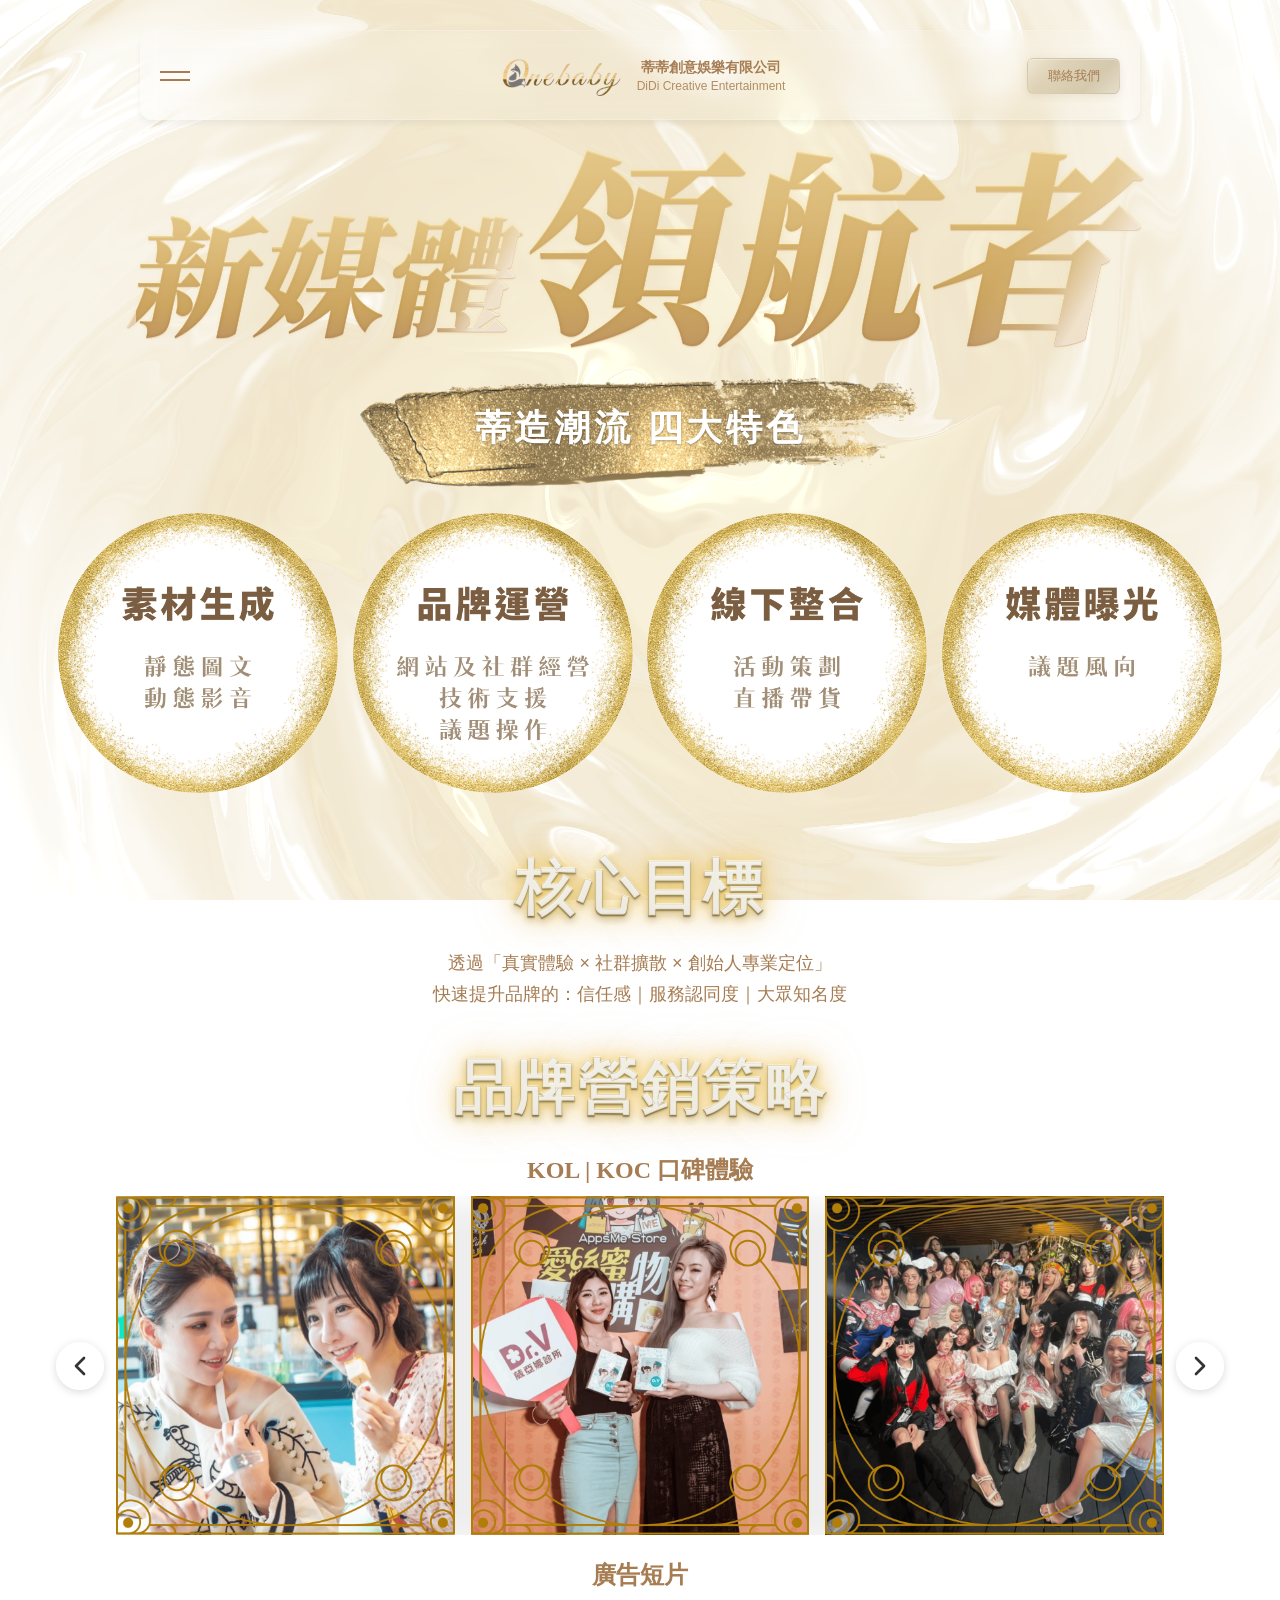
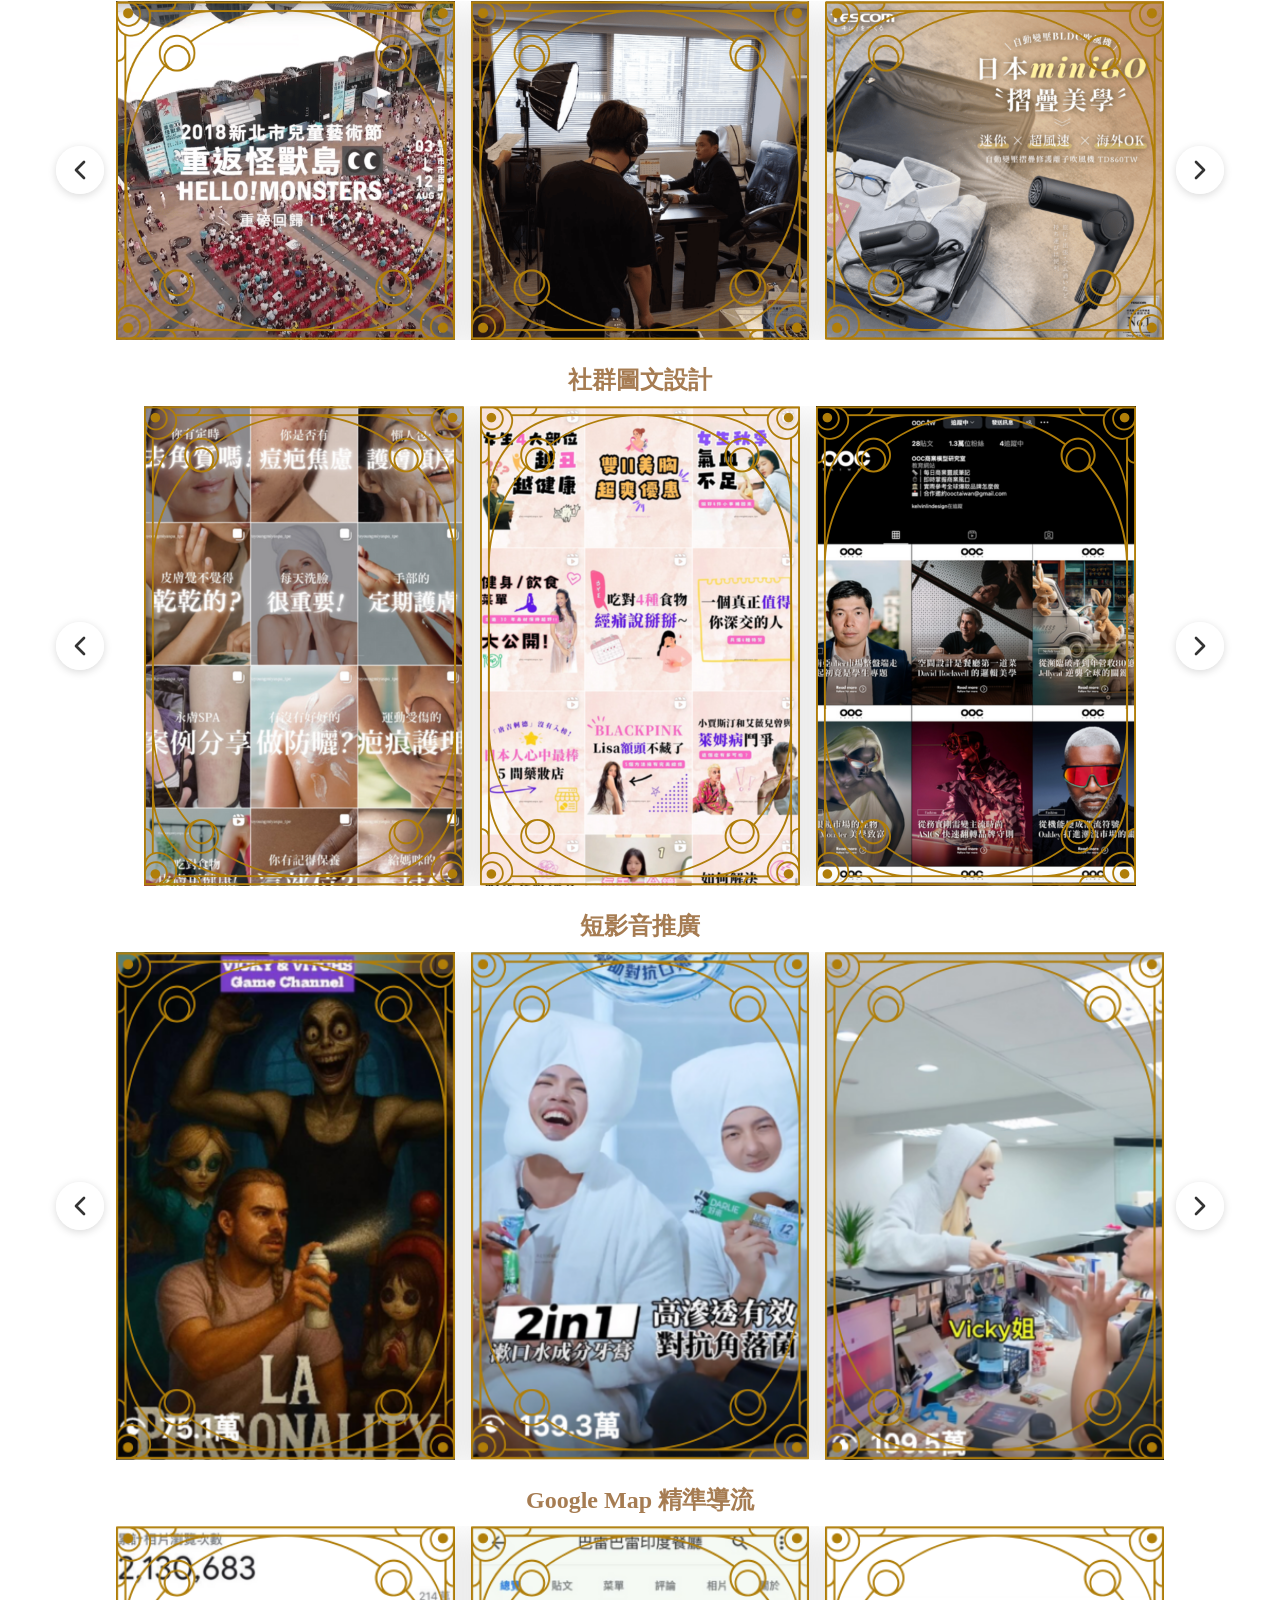
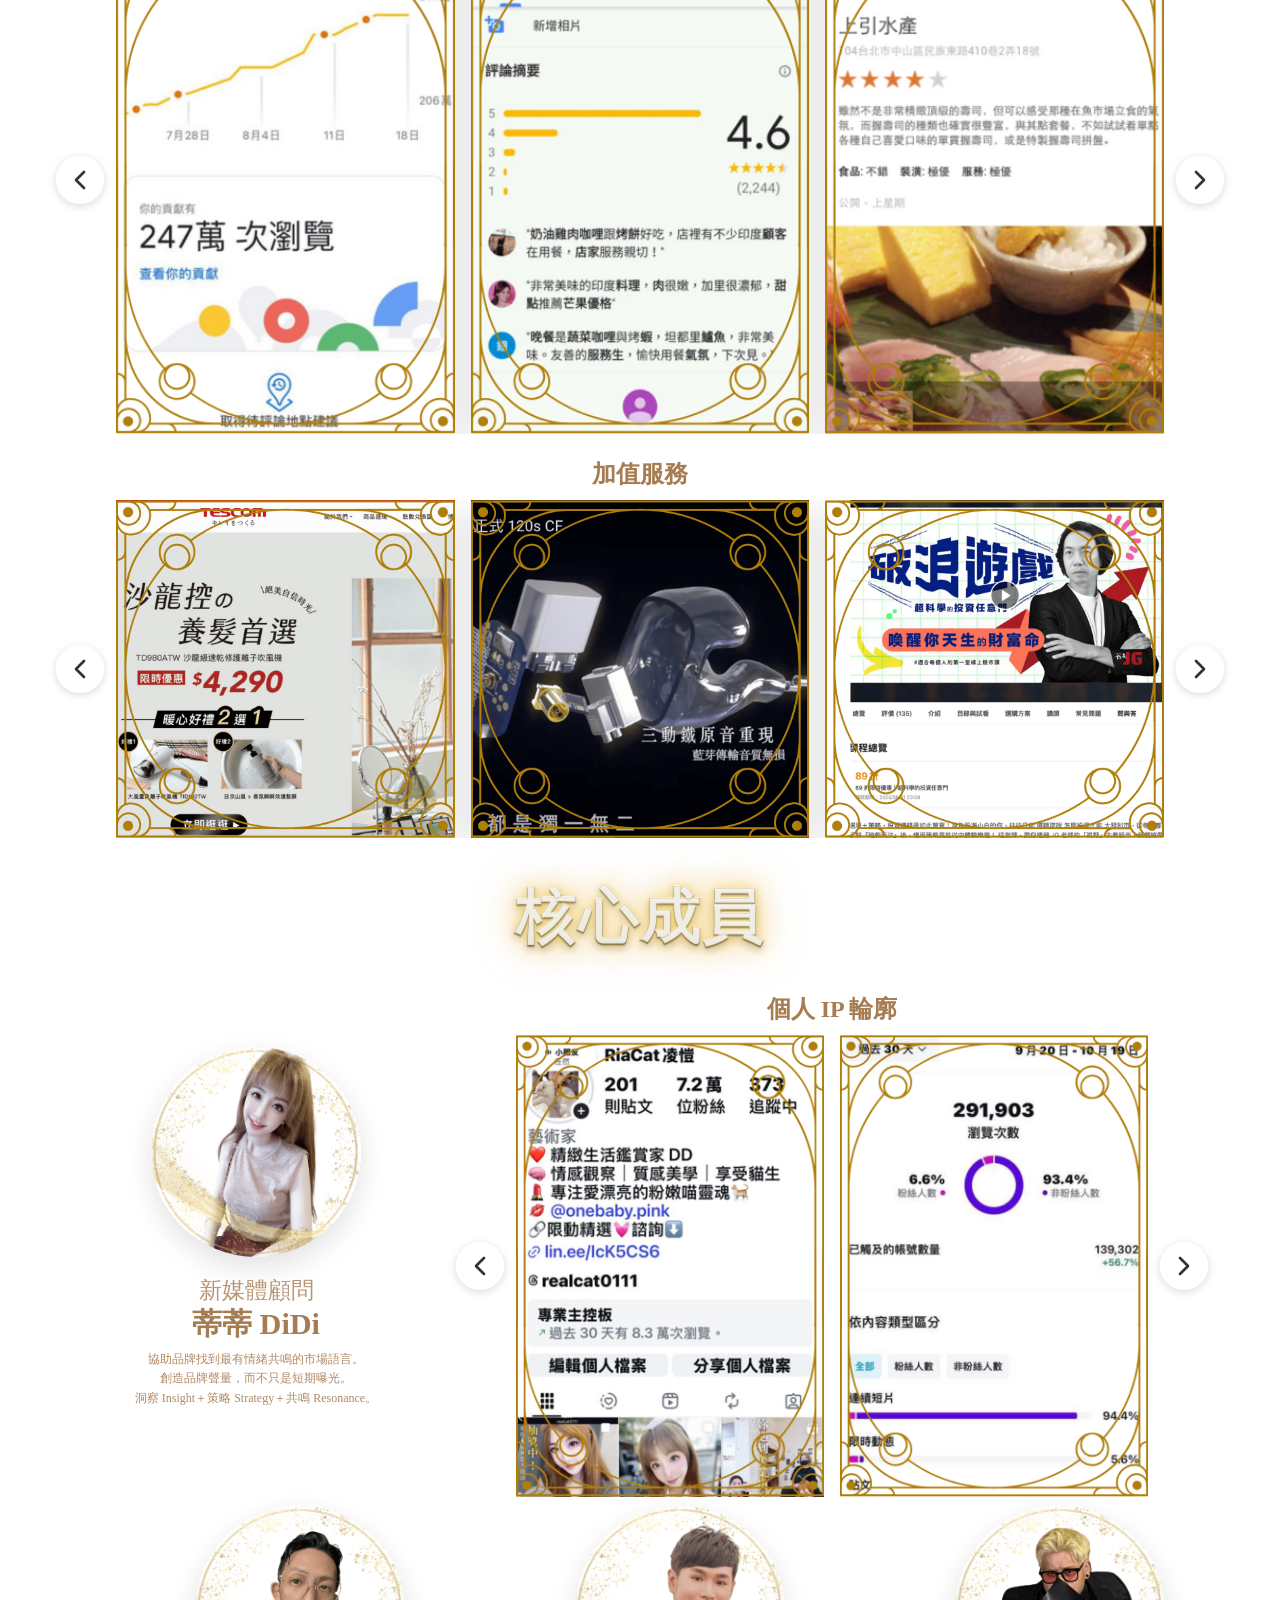
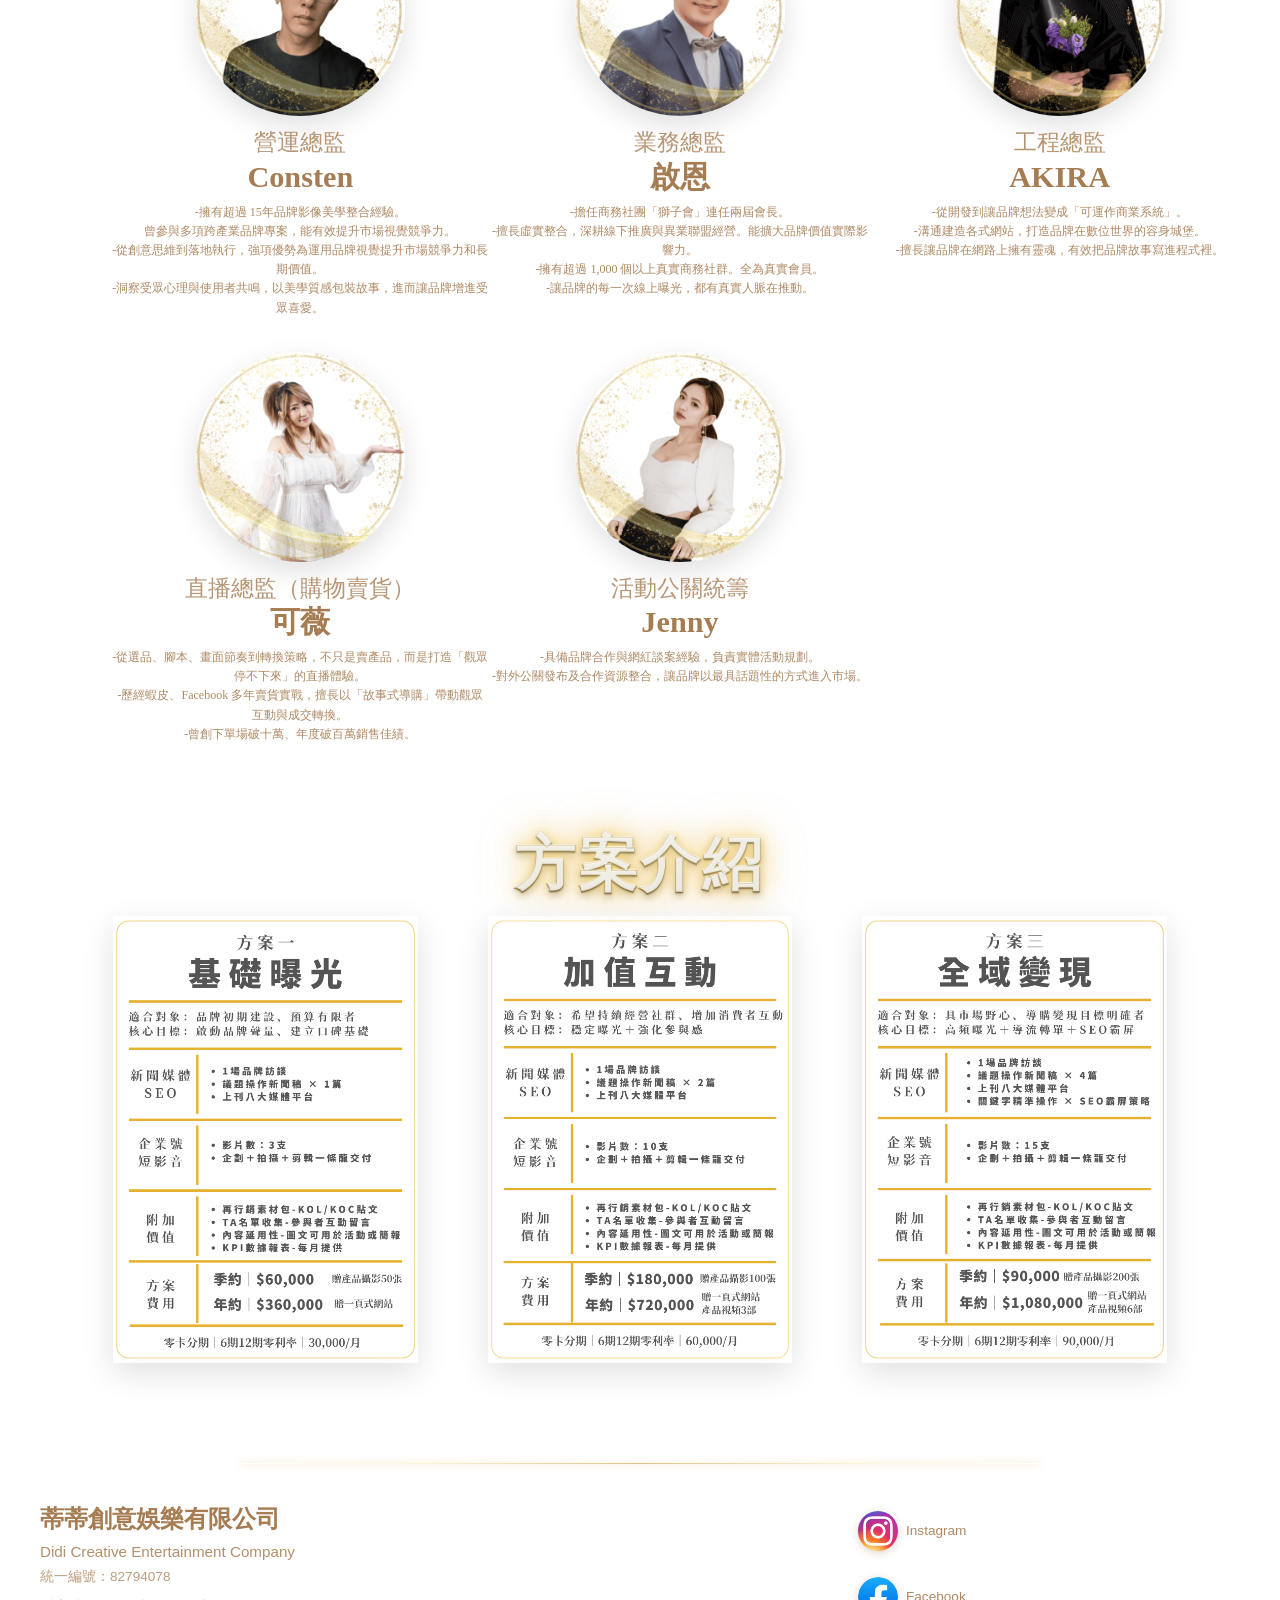
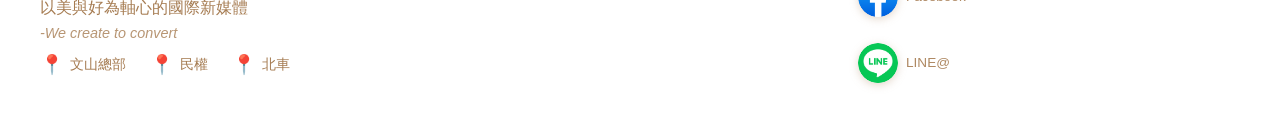
==== commit ac598cb5: "Add files via upload" ====
--- a/index.html
+++ b/index.html
@@ -426,7 +426,7 @@
                     <img src="assets/images/ig.png" alt="Instagram" />
                     <span>Instagram</span>
                 </a>
-                <a href="#" target="_blank" rel="noopener noreferrer" class="social-link" aria-label="Facebook">
+                <a href="https://www.facebook.com/didicreativeidea/" target="_blank" rel="noopener noreferrer" class="social-link" aria-label="Facebook">
                     <img src="assets/images/fb.png" alt="Facebook" />
                     <span>Facebook</span>
                 </a>
@@ -441,7 +441,7 @@
     <!-- =========================
          浮動按鈕（FB、IG、LINE）
     ========================== -->
-    <a class="fab fab-fb" href="#" target="_blank" rel="noopener noreferrer" aria-label="開啟 Facebook">
+    <a class="fab fab-fb" href="https://www.facebook.com/didicreativeidea/" target="_blank" rel="noopener noreferrer" aria-label="開啟 Facebook">
         <img src="assets/images/fb.png" alt="Facebook" />
     </a>
     <a class="fab fab-ig" href="https://www.instagram.com/onebaby6688/" target="_blank" rel="noopener noreferrer" aria-label="開啟 Instagram">
--- a/css/style.css
+++ b/css/style.css
@@ -50,35 +50,55 @@
    可調整：背景圖（手機/桌機）
 ========================= */
 * { box-sizing: border-box; }
-html, body { height: 100%; scroll-behavior: smooth; }
+html { 
+    height: 100%; 
+    scroll-behavior: smooth; 
+    overflow-x: hidden; /* 防止水平滾動 */
+    width: 100%;
+    max-width: 100%;
+}
 body{
     margin: 0;
+    padding: 0;
     color: var(--bronze);
     font-family: 'A', sans-serif;
     position: relative;
     background: #ffffff; /* 白色背景 */
+    width: 100%;
+    max-width: 100%;
+    overflow-x: hidden; /* 防止水平滾動 */
 }
 
 /* Balatro 背景容器 */
 .balatro-container {
     position: fixed;
     inset: 0;
-    width: 100vw;
+    width: 100%;
     height: 100vh;
     top: 0;
     left: 0;
+    right: 0;
+    bottom: 0;
     z-index: -1;
     overflow: hidden;
     pointer-events: none;
+    margin: 0;
+    padding: 0;
+    max-width: 100%;
 }
 
 .balatro-container canvas {
     position: absolute !important;
     top: 0 !important;
     left: 0 !important;
+    right: 0 !important;
+    bottom: 0 !important;
     display: block !important;
-    width: 100vw !important;
+    width: 100% !important;
     height: 100vh !important;
+    min-width: 100% !important;
+    min-height: 100vh !important;
+    max-width: 100% !important;
     margin: 0 !important;
     padding: 0 !important;
     object-fit: cover;
@@ -873,6 +893,9 @@
 /* main 元素往下移動，確保不被 nav bar 遮住 */
 main {
     transform: translateY(120px); /* 增加距離，避免被 nav bar 遮住 */
+    width: 100%;
+    max-width: 100%;
+    overflow-x: hidden; /* 防止水平滾動 */
 }
 
 .hero{
@@ -1135,6 +1158,15 @@
     color: var(--bronze);     /* 咖啡金色 */
 }
 
+/* 手機版：縮小核心目標說明文字 */
+@media (max-width: 768px) {
+    .lead {
+        font-size: 14px;       /* 手機版縮小字體 */
+        line-height: 1.6;
+        padding: 0 16px;       /* 增加左右邊距 */
+    }
+}
+
 /* =========================
    輪播（Carousel）
    可調整：每列顯示數量、gap、箭頭大小與位置
@@ -1377,6 +1409,11 @@
 .members .grid-members{ display: grid; gap: 10px; grid-template-columns: repeat(2,1fr); } /* 手機版間距縮小 */
 .member{
     text-align: center; color: var(--bronze); font-size: 1.8rem; font-family: 'A';
+    min-width: 0; /* 防止grid項目被壓縮 */
+    width: 100%; /* 確保佔滿grid單元 */
+    display: flex;
+    flex-direction: column;
+    align-items: center;
 }
 /* 確保 CEO 卡片與成員完全一致 */
 .member-ceo {
@@ -1399,9 +1436,26 @@
     border-radius: 50%;
     box-shadow: 0 10px 28px rgba(0,0,0,.12);
 }
-.member figcaption{ margin-top: 4px; line-height: 1.25; } /* 再縮小間距 */
-.member figcaption > div{ font-size: 0.8em; opacity: 0.8; } /* 再縮小字體 */
-.member figcaption strong{ display: block; margin-top: 2px; font-size: 1.05em; } /* 再縮小間距和字體 */
+.member figcaption{ 
+    margin-top: 4px; 
+    line-height: 1.25; 
+    width: 100%;
+    max-width: 100%;
+    box-sizing: border-box;
+} /* 再縮小間距 */
+.member figcaption > div{ 
+    font-size: 0.8em; 
+    opacity: 0.8; 
+    white-space: normal;
+    word-wrap: break-word;
+} /* 再縮小字體 */
+.member figcaption strong{ 
+    display: block; 
+    margin-top: 2px; 
+    font-size: 1.05em; 
+    white-space: normal;
+    word-wrap: break-word;
+} /* 再縮小間距和字體 */
 .member-desc{
     margin-top: 6px; /* 再縮小間距（從8px到6px） */
     font-size: 0.75rem; /* 再縮小約5px（從0.79rem約12.6px縮小到0.75rem約12px） */
@@ -1415,6 +1469,55 @@
     word-wrap: break-word; /* 允許長單詞換行 */
 }
 
+/* 手機版：修復團隊卡片右邊的人被縮小的問題 */
+@media (max-width: 899px) {
+    .members .grid-members {
+        gap: 16px; /* 增加間距，避免卡片太擠 */
+        grid-template-columns: repeat(2, minmax(0, 1fr)); /* 確保兩欄等寬，不會被壓縮 */
+    }
+    .member {
+        min-width: 0; /* 防止被壓縮 */
+        width: 100%;
+        max-width: 100%;
+        box-sizing: border-box;
+        padding: 0 4px; /* 增加內邊距 */
+    }
+    .member img {
+        max-width: 160px; /* 手機版統一大小 */
+        width: 100%;
+        height: auto;
+        aspect-ratio: 1/1;
+        object-fit: cover;
+    }
+    .member figcaption {
+        font-size: 1.5rem; /* 保持適當的字體大小 */
+        width: 100%;
+        max-width: 100%;
+        box-sizing: border-box;
+    }
+    .member figcaption > div {
+        font-size: 0.9em; /* 稍微增大職稱字體 */
+        white-space: normal;
+        word-wrap: break-word;
+    }
+    .member figcaption strong {
+        font-size: 1.15em; /* 稍微增大姓名字體 */
+        white-space: normal;
+        word-wrap: break-word;
+    }
+    .member-desc {
+        font-size: 0.9rem; /* 稍微增大描述字體，避免太小 */
+        line-height: 1.7;
+        padding: 0 2px; /* 減少左右邊距，讓文字有更多空間 */
+        width: 100%;
+        max-width: 100%;
+        box-sizing: border-box;
+        white-space: normal;
+        word-wrap: break-word;
+        overflow-wrap: break-word;
+    }
+}
+
 /* 個人 IP 輪廓使用輪播樣式，已改為 carousel 結構，此處樣式已移除 */
 
 /* 第一排：CEO + 個人 IP 輪廓 */
@@ -1426,6 +1529,14 @@
     gap: 16px;
     grid-template-columns: 1fr; /* 手機版單欄 */
     margin-top: -20px; /* 往上移動，減少與上面的距離 */
+}
+
+/* 手機版：調整個人 IP 輪廓位置，更靠近 DIDI */
+@media (max-width: 899px) {
+    .team-first-row {
+        gap: 8px; /* 縮小間距 */
+        margin-top: -10px; /* 減少負margin，讓IP輪廓更靠近DIDI */
+    }
 }
 
 /* 電腦版：第一排 CEO + IP 輪廓，CEO 與成員對齊 */
@@ -1705,57 +1816,37 @@
 }
 
 /* =========================
-   浮動按鈕（Line + 回頂）
+   浮動按鈕（Line + 回頂）- 已隱藏
 ========================= */
 .fab {
-    position: fixed;
-    right: 16px;
-    bottom: 16px;
-    width: 54px;
-    height: 54px;
-    border-radius: 50%;
-    display: grid;
-    place-items: center;
-    border: 0;
-    cursor: pointer;
-    background: linear-gradient(180deg, var(--gold1), var(--bronze));
-    box-shadow: 0 6px 18px rgba(0, 0, 0, 0.25);
-    transition: all 0.3s ease;
-    overflow: hidden;
-    z-index: 50;
+    display: none !important; /* 隱藏所有浮動按鈕 */
+    visibility: hidden !important;
+    opacity: 0 !important;
+    pointer-events: none !important;
 }
 
 .fab-fb {
-    bottom: 158px; /* FB 在最上面 */
+    display: none !important;
 }
 
 .fab-ig {
-    bottom: 86px; /* IG 在中間 */
+    display: none !important;
 }
 
 .fab-line {
-    bottom: 16px; /* LINE 在最下面 */
+    display: none !important;
 }
 
 .fab img {
-    width: 50px;
-    height: 50px;
-    object-fit: cover; /* 改為cover，確保圓形顯示 */
-    border-radius: 50%; /* 切成圓形 */
-    pointer-events: none;
-    filter: drop-shadow(0 0 6px rgba(255, 220, 140, 0.4));
-    transition: filter 0.3s ease;
+    display: none !important;
 }
 
 .fab:hover {
-    box-shadow: 0 0 25px rgba(255, 230, 150, 0.9), 0 0 45px rgba(255, 210, 120, 0.7);
-    transform: translateY(-3px);
+    display: none !important;
 }
 
 .fab:hover img {
-    filter: drop-shadow(0 0 10px rgba(255, 230, 150, 0.8))
-            drop-shadow(0 0 20px rgba(255, 210, 100, 0.6));
-    /* 移除 transform: scale，避免放大時被切到 */
+    display: none !important;
 }
 
 /* =========================
@@ -1765,14 +1856,22 @@
 .lightbox{
     position: fixed; inset: 0; background: rgba(0,0,0,.8);
     display: none; align-items: center; justify-content: center; z-index: 60;
+    padding: 20px; /* 增加內邊距，避免圖片貼邊 */
 }
 .lightbox.open{ display: flex; }
-.lb-img{ max-width: 92vw; max-height: 90vh; }
+.lb-img{ 
+    max-width: 92vw; 
+    max-height: 90vh; 
+    margin: 0 auto; /* 確保圖片居中 */
+    display: block;
+    object-fit: contain; /* 保持圖片比例 */
+}
 .lb-close{
     position: absolute; right: 20px; top: 20px;
     width: 38px; height: 38px; border-radius: 50%; border: 0; cursor: pointer;
     background: linear-gradient(180deg, var(--gold1), var(--bronze));
     box-shadow: 0 6px 18px rgba(0,0,0,.25);
+    z-index: 61; /* 確保按鈕在圖片上方 */
 }
 
 /* =========================
@@ -1945,15 +2044,15 @@
 /* 安全字級：窄寬時自動縮小 */
 @media (max-width: 960px) {
     :root {
-        --hero-small-size: clamp(32px, 20vw, 60px);
+        --hero-small-size: clamp(24px, 15vw, 48px); /* 缩小手机版字体 */
     }
     .title .big:not(.shiny-text) {
         transform: translateY(6px);
     }
     .title .big.shiny-text {
         transform: translateY(6px) !important;
-}
-}
-
-
-
+    }
+}
+
+
+
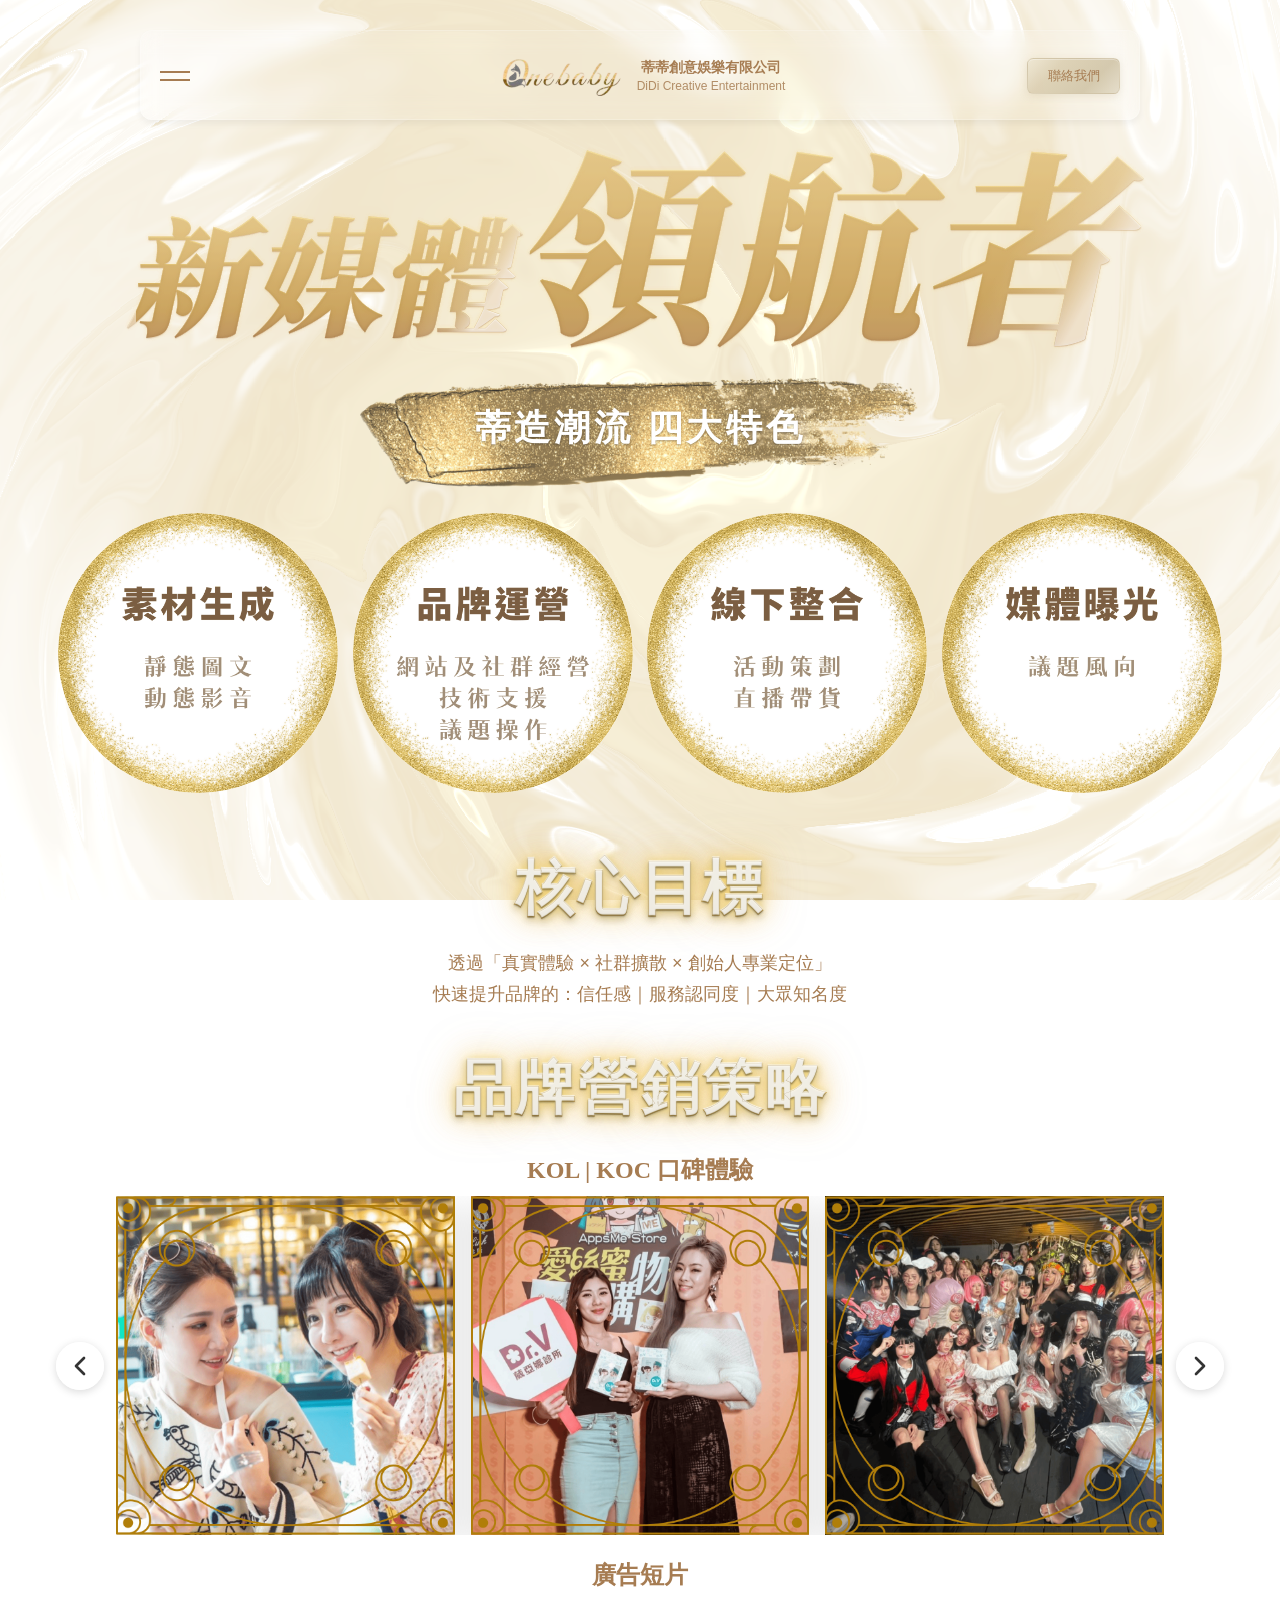
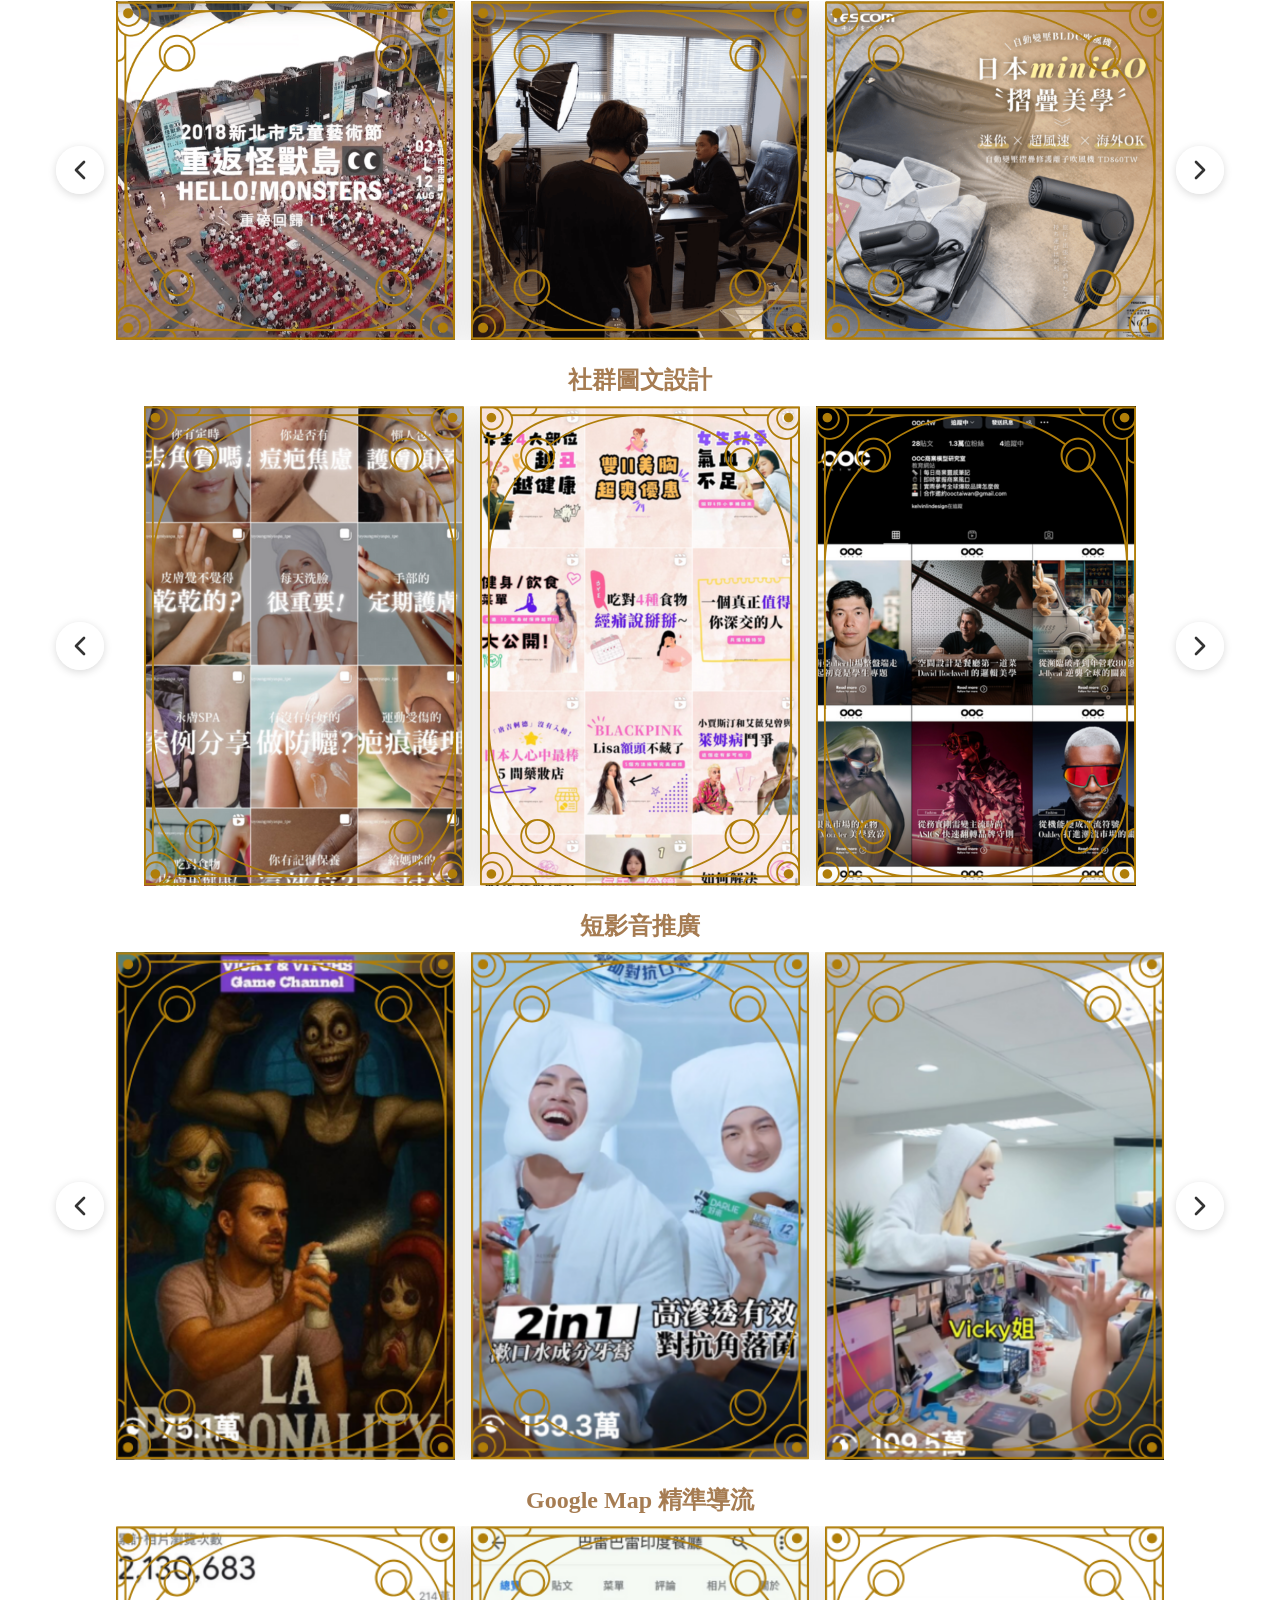
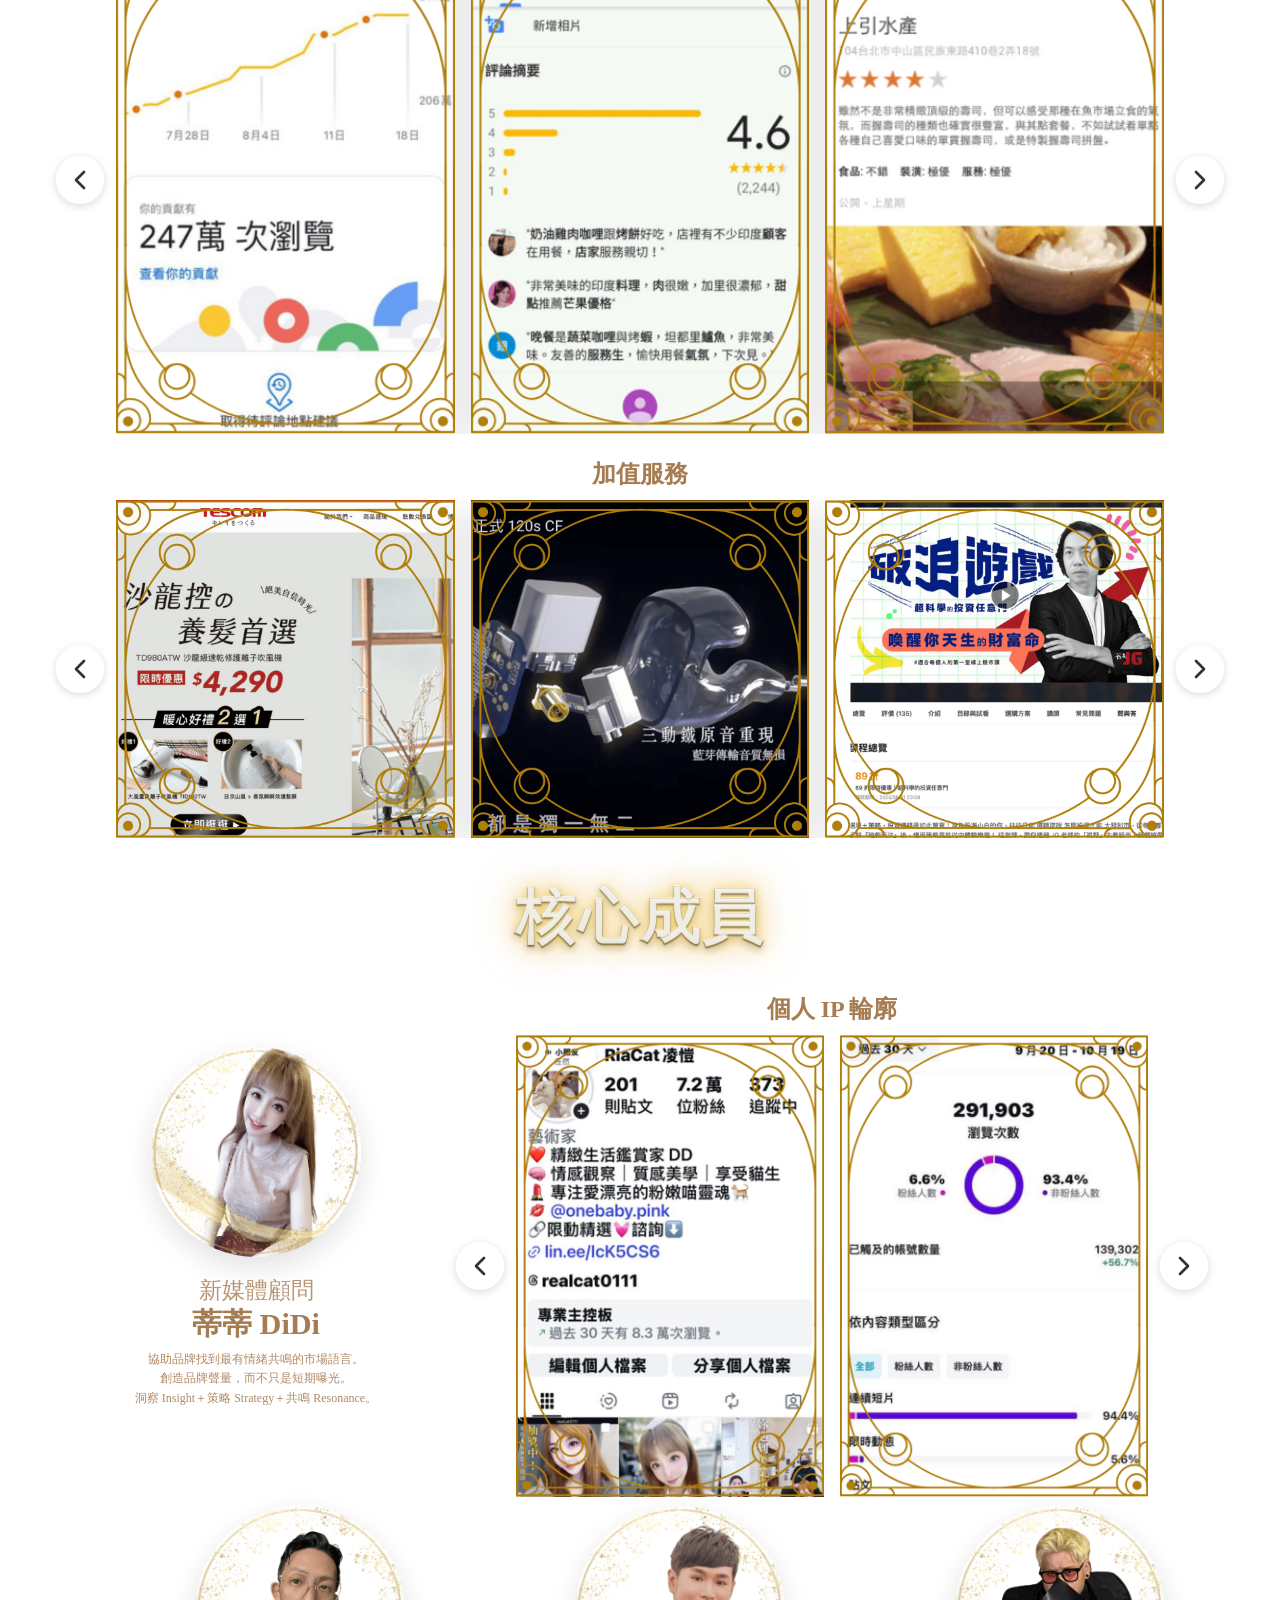
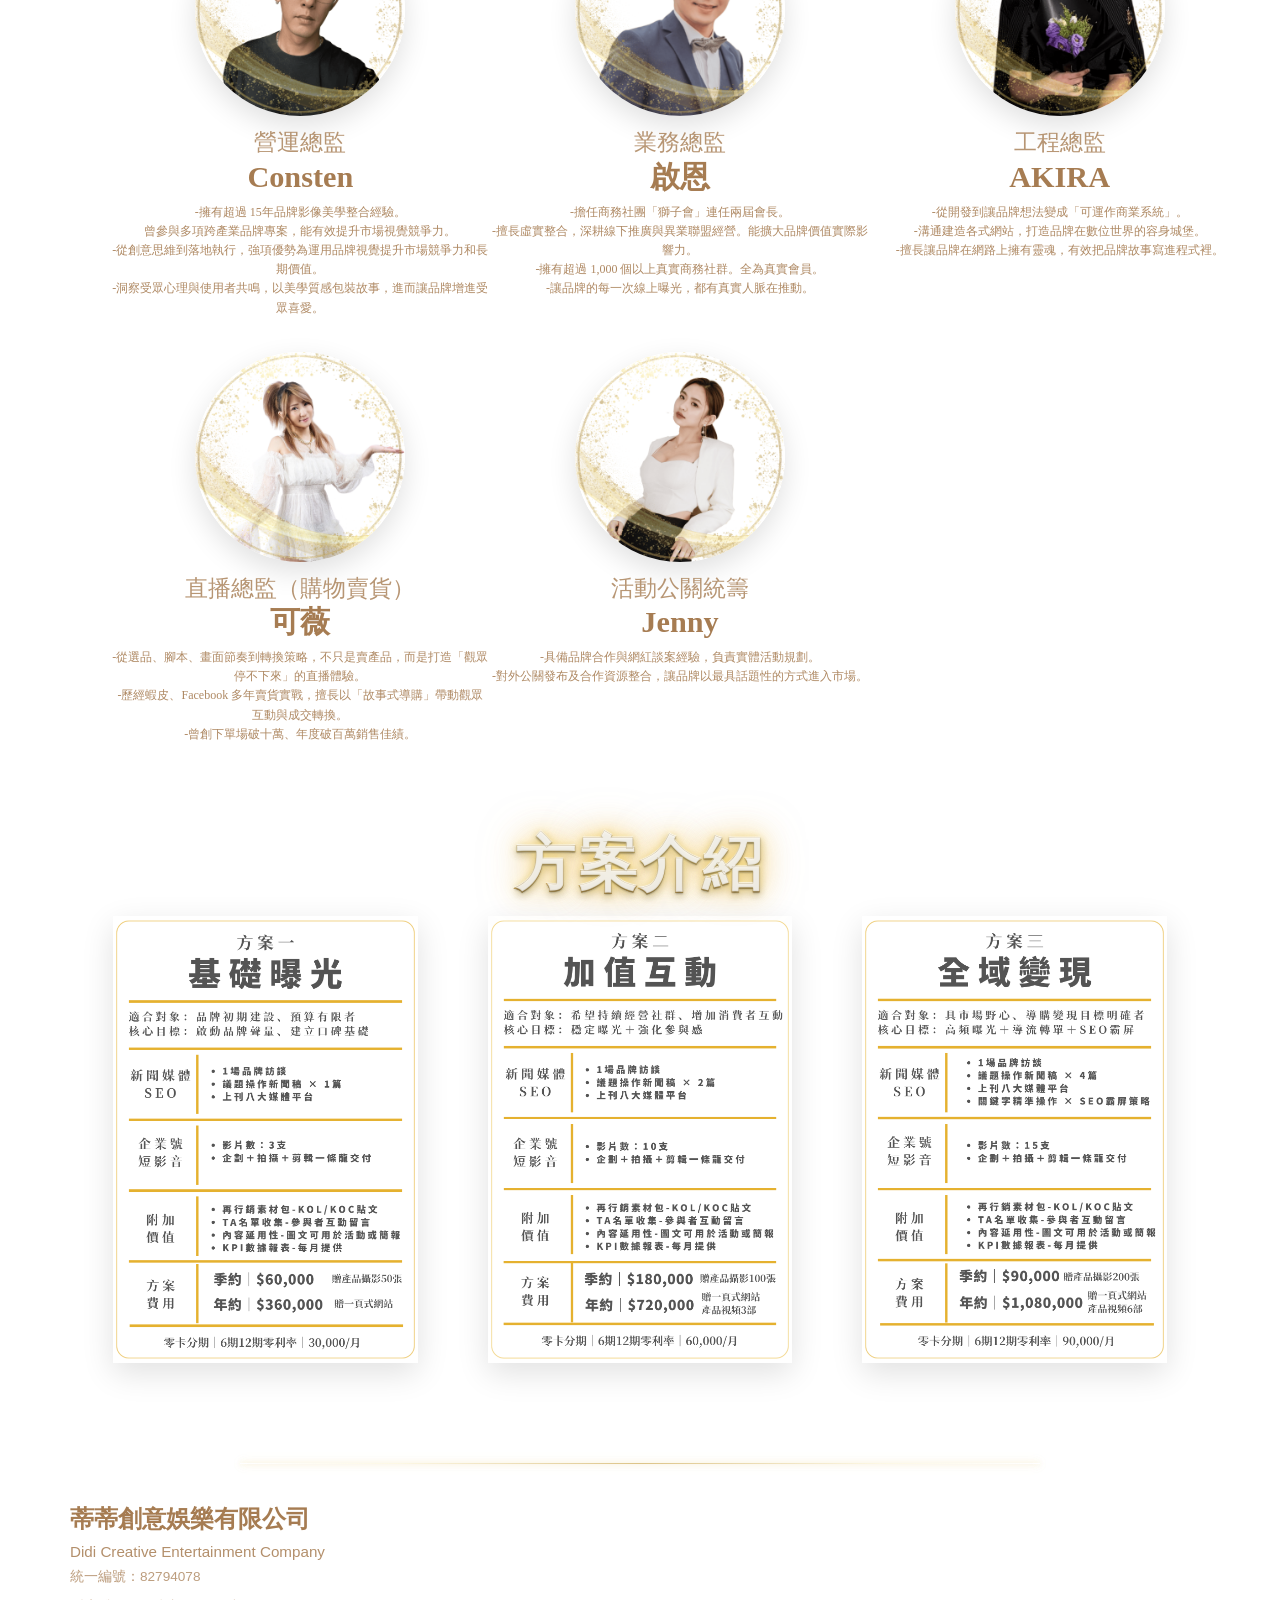
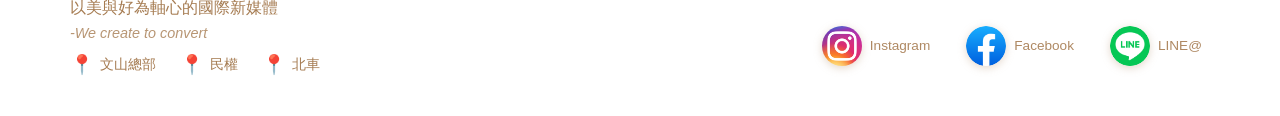
==== commit 4321776b: "Add files via upload" ====
--- a/index.html
+++ b/index.html
@@ -49,27 +49,12 @@
                 <nav class="menu flowing-menu" aria-hidden="true">
                     <div class="menu__item" data-menu-item>
                         <a class="menu__item-link" href="#brand-strategy" data-menu-link data-menu-text="品牌營銷策略" data-menu-image="assets/images/kol-001-t.png">品牌營銷策略</a>
-                        <div class="marquee" data-marquee>
-                            <div class="marquee__inner-wrap" data-marquee-inner>
-                                <div class="marquee__inner" aria-hidden="true"></div>
-                            </div>
-                        </div>
                     </div>
                     <div class="menu__item" data-menu-item>
                         <a class="menu__item-link" href="#team" data-menu-link data-menu-text="核心成員" data-menu-image="assets/images/ceo.png">核心成員</a>
-                        <div class="marquee" data-marquee>
-                            <div class="marquee__inner-wrap" data-marquee-inner>
-                                <div class="marquee__inner" aria-hidden="true"></div>
-                            </div>
-                        </div>
                     </div>
                     <div class="menu__item" data-menu-item>
                         <a class="menu__item-link" href="#plans" data-menu-link data-menu-text="推廣方案" data-menu-image="assets/images/p1.png">推廣方案</a>
-                        <div class="marquee" data-marquee>
-                            <div class="marquee__inner-wrap" data-marquee-inner>
-                                <div class="marquee__inner" aria-hidden="true"></div>
-                            </div>
-                        </div>
                     </div>
                 </nav>
             </div>
--- a/css/style.css
+++ b/css/style.css
@@ -1184,6 +1184,13 @@
         max-width: 100%;
     }
 }
+/* 手機版：個人IP輪廓區塊與第一排對齊 */
+@media (max-width: 899px) {
+    #team .case-block.ip-carousel-block {
+        padding: 0; /* 移除 padding，讓它與第一排對齊 */
+        margin: 0;
+    }
+}
 .scroll-stack-scroller .case-block{ margin: 0 auto; }
 .casetitle{ text-align: center; font-family: 'A'; font-size: 24px; margin: 24px 0 10px; color: var(--bronze); }
 
@@ -1359,6 +1366,12 @@
    可調整：頭像大小、文字大小、成員卡片排列
 ========================= */
 .team{ max-width: var(--max); margin: 20px auto; padding: 0 16px; }
+/* 手機版：減少左邊間距，讓內容更靠左對齊 */
+@media (max-width: 899px) {
+    .team {
+        padding: 0 8px 0 4px; /* 左邊更靠左（4px），右邊保持一些間距（8px） */
+    }
+}
 
 .ceo-wrap{ display: grid; grid-template-columns: 1fr; gap: 22px; align-items: center; }
 .ceo-photo img{
@@ -1417,7 +1430,14 @@
 }
 /* 確保 CEO 卡片與成員完全一致 */
 .member-ceo {
-    text-align: center; color: var(--bronze); font-size: 1.8rem; font-family: 'A';
+    text-align: center; 
+    color: var(--bronze); 
+    font-size: 1.8rem; 
+    font-family: 'A';
+    display: flex;
+    flex-direction: column;
+    align-items: center; /* 置中對齊 */
+    width: 100%;
 }
 .member img{
     width: 100%; max-width: 210px;      /* 再縮小5px（從215px到210px） */
@@ -1425,16 +1445,15 @@
     border-radius: 50%;
     box-shadow: 0 10px 28px rgba(0,0,0,.12);
 }
-/* 確保 CEO 卡片與成員完全一致 */
-.member-ceo {
-    text-align: center; color: var(--bronze); font-size: 1.8rem; font-family: 'A';
-}
 /* 確保 CEO 圖片與成員圖片完全一致 */
 .member-ceo img{
-    width: 100%; max-width: 210px;      /* 再縮小5px（從215px到210px） */
-    aspect-ratio: 1/1; object-fit: cover;
+    width: 100%; 
+    max-width: 210px;      /* 再縮小5px（從215px到210px） */
+    aspect-ratio: 1/1; 
+    object-fit: cover;
     border-radius: 50%;
     box-shadow: 0 10px 28px rgba(0,0,0,.12);
+    margin: 0 auto; /* 確保圖片置中 */
 }
 .member figcaption{ 
     margin-top: 4px; 
@@ -1534,8 +1553,26 @@
 /* 手機版：調整個人 IP 輪廓位置，更靠近 DIDI */
 @media (max-width: 899px) {
     .team-first-row {
-        gap: 8px; /* 縮小間距 */
+        padding: 0 8px 0 4px; /* 左邊更靠左（4px），右邊保持一些間距（8px） */
+        gap: 4px; /* 大幅縮小間距，讓IP輪廓更靠近DIDI */
         margin-top: -10px; /* 減少負margin，讓IP輪廓更靠近DIDI */
+    }
+    /* 確保蒂蒂置中 */
+    .team-first-row .member-ceo {
+        display: flex;
+        flex-direction: column;
+        align-items: center; /* 置中對齊 */
+        justify-content: center;
+        width: 100%;
+        margin: 0 auto;
+    }
+    /* 確保個人IP輪廓也置中 */
+    .team-first-row .ip-carousel-block {
+        display: flex;
+        flex-direction: column;
+        align-items: center; /* 置中對齊 */
+        width: 100%;
+        margin: 0 auto;
     }
 }
 
@@ -1578,6 +1615,12 @@
     margin: 0 auto;
     padding: 0 16px;
 }
+/* 手機版：減少左邊間距，與第一排對齊 */
+@media (max-width: 899px) {
+    .members {
+        padding: 0 8px 0 4px; /* 左邊更靠左（4px），右邊保持一些間距（8px） */
+    }
+}
 @media (min-width: 900px){ 
     .members .grid-members{ 
         grid-template-columns: repeat(3, 1fr); /* 3列網格，與第一排對齊 */
@@ -1614,6 +1657,18 @@
     display: block;
     margin: 0 auto; /* 置中顯示 */
     box-shadow: 0 10px 30px rgba(0,0,0,.12);
+}
+/* 手機版：減少左右留白 */
+@media (max-width: 980px){
+    .plans{ 
+        padding: 0 8px 40px; /* 減少左右邊距 */
+    }
+    .plans-wrap{ 
+        padding: 0 8px; /* 減少左右邊距 */
+    }
+    .plans-wrap img{
+        width: 95%; /* 增加圖片寬度，減少留白 */
+    }
 }
 @media (min-width: 980px){
     .plans-wrap{ 
@@ -1640,6 +1695,15 @@
     padding: 40px 16px 30px;
     margin-top: 100px; /* 增加與方案介紹的間距 */
     position: relative;
+}
+/* 手機版：減少左右留白 */
+@media (max-width: 768px){
+    .site-footer {
+        padding: 40px 8px 30px; /* 減少左右邊距 */
+    }
+    .footer-content {
+        padding: 0 8px; /* 減少內容區左右邊距 */
+    }
 }
 
 /* 金色發光分隔線 */
@@ -1789,28 +1853,55 @@
 /* 電腦版：頁尾布局調整 */
 @media (min-width: 768px) {
     .footer-content {
-        grid-template-columns: 2fr 1fr; /* 改為兩欄：品牌資訊 | 社群連結 */
+        grid-template-columns: 1fr; /* 單欄布局 */
         text-align: left;
         align-items: start;
+        position: relative;
     }
 
     .footer-brand {
         text-align: left;
+        padding-left: 30px; /* 對齊方案介紹的左邊距 */
+        display: flex;
+        flex-direction: column;
     }
 
     .footer-locations {
         justify-content: flex-start; /* 左對齊 */
         gap: 24px; /* 電腦版增加間距 */
+        margin-bottom: 0; /* 移除底部間距 */
+        display: inline-flex; /* 讓地點可以和其他元素在同一行 */
+    }
+
+    /* 讓社群連結與地點同一行，靠右對齊 */
+    .footer-content {
+        display: flex;
+        flex-direction: column;
+    }
+
+    /* 創建一個包含地點和社群連結的容器 */
+    .footer-brand {
+        position: relative;
     }
 
     .footer-social {
-        justify-content: flex-start;
-        flex-direction: column;
-        gap: 10px; /* 縮小間距（從16px到10px） */
+        position: absolute;
+        right: 30px; /* 靠右對齊 */
+        top: auto;
+        bottom: 12px; /* 對齊地點的垂直位置 */
+        justify-content: flex-end; /* 靠右對齊 */
+        flex-direction: row; /* 橫向排列 */
+        gap: 20px; /* 增加間距 */
+        margin-left: 0;
+        margin-top: 0;
+        display: flex;
+        align-items: center; /* 垂直居中對齊 */
+        padding-left: 0;
+        padding-right: 0;
     }
 
     .social-link {
-        flex-direction: row;
+        flex-direction: row; /* 橫向排列（圖標和文字） */
         text-align: left;
     }
 }
